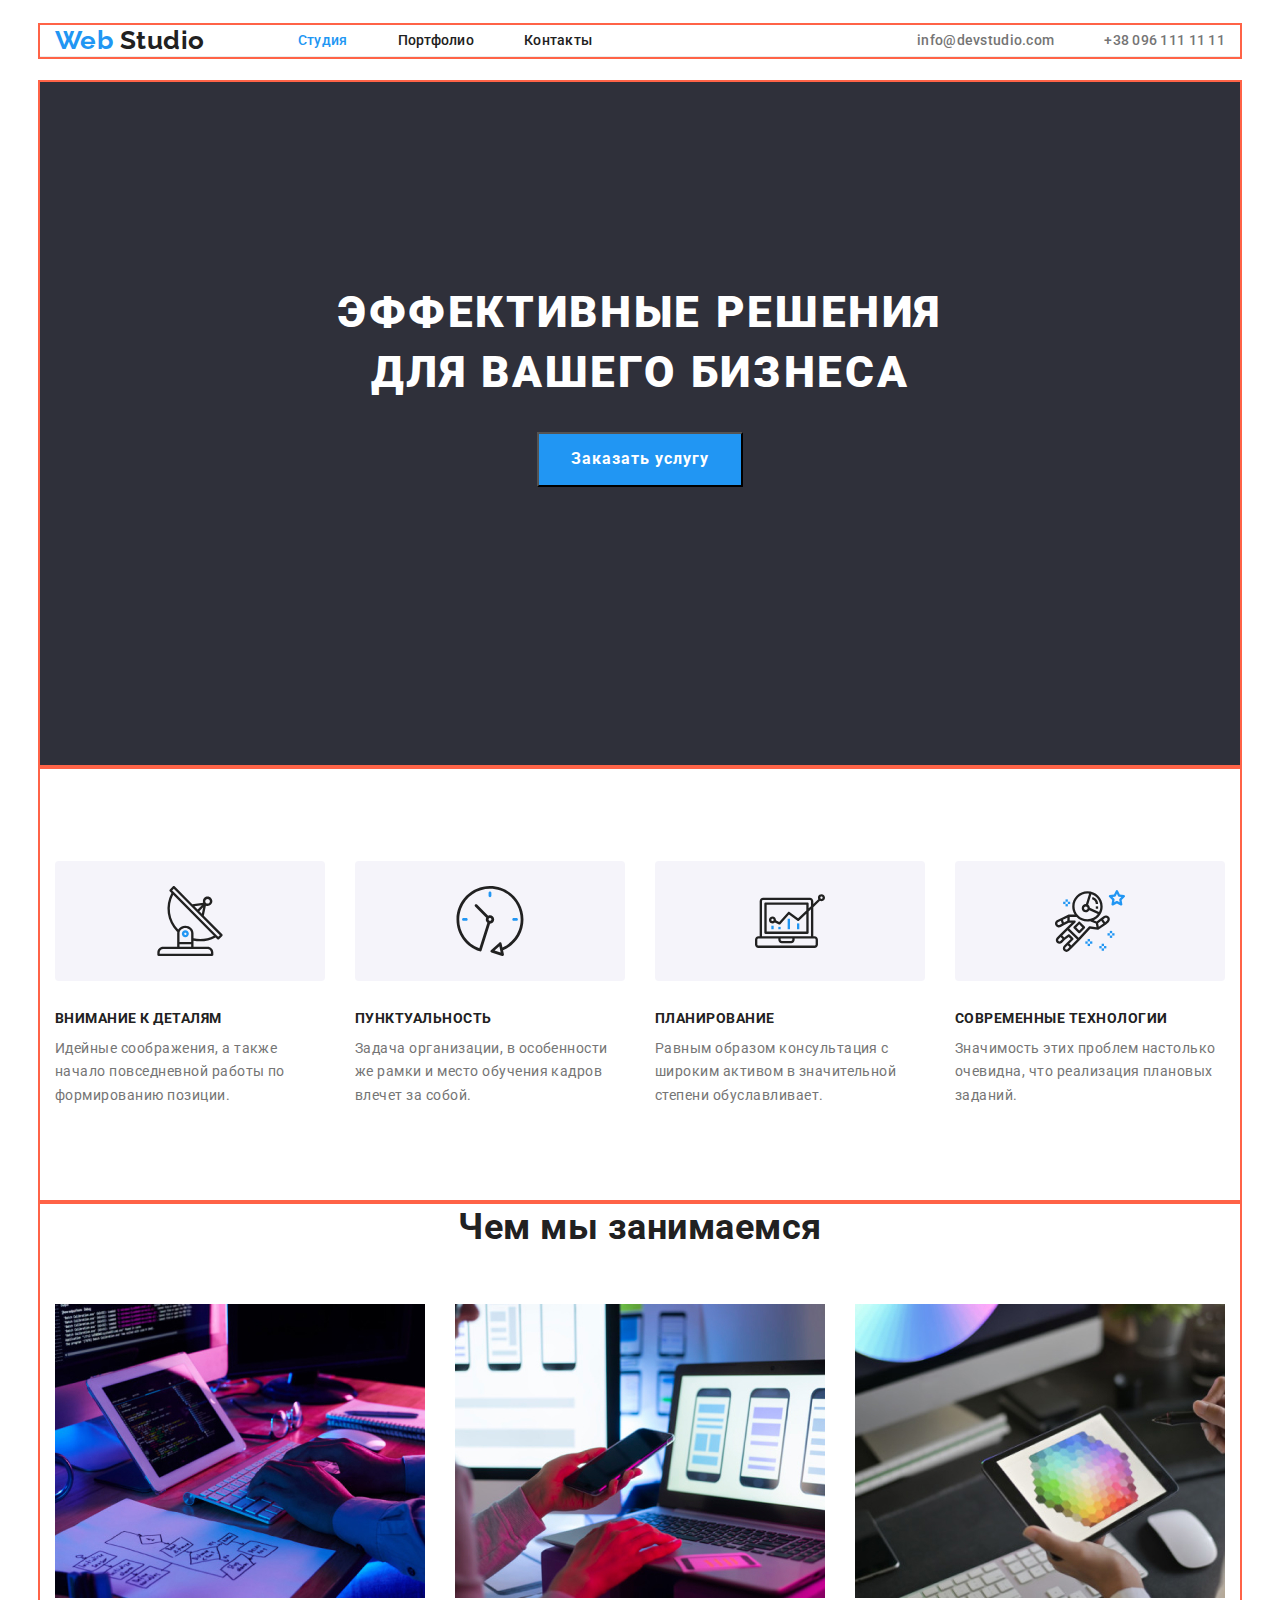
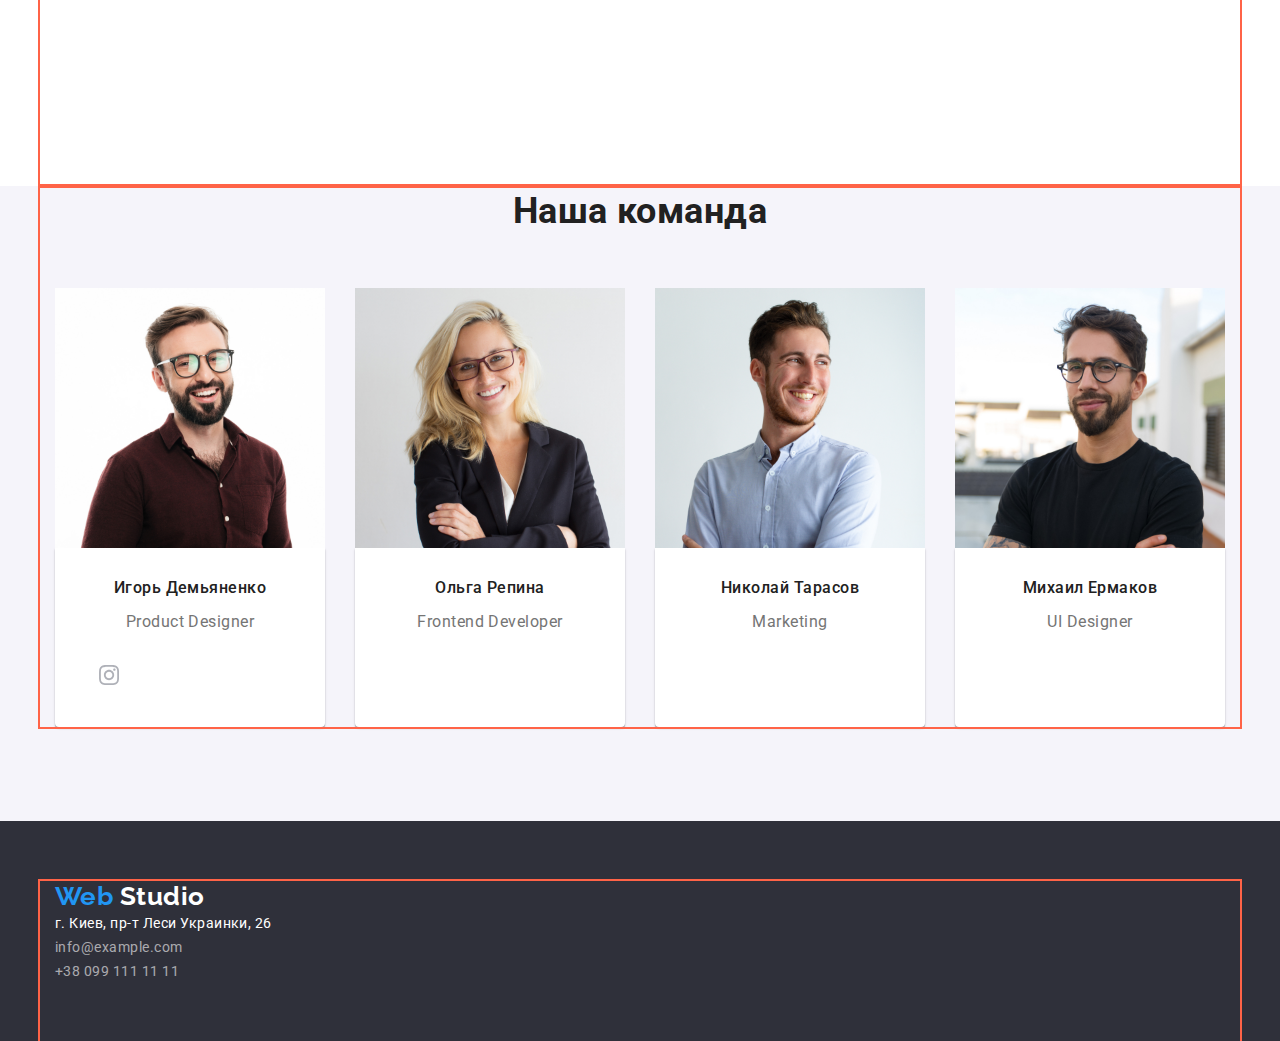
==== index.html @ ae8e474f "Добавляет стили" ====
<!DOCTYPE html>
<html lang="ru">
	<head>
		<meta charset="UTF-8" />
		<meta name="viewport" content="width=device-width, initial-scale=1.0" />
		<title>Web Studio project</title>
		<link
			href="https://fonts.googleapis.com/css2?family=Raleway:wght@700&family=Roboto:wght@400;500;700;900&display=swap"
			rel="stylesheet"
		/>
		<link
			rel="stylesheet"
			href="https://cdnjs.cloudflare.com/ajax/libs/modern-normalize/1.0.0/modern-normalize.min.css"
		/>
		<link rel="stylesheet" href="./css/styles.css" />
	</head>
	<body>
		<!--Шапка сайта-->
		<header class="header">
			<div class="container">
				<nav class="navigation">
					<a href="/" class="logo" lang="en">
						<span>Web</span>
						<span class="accent-black">Studio</span>
					</a>
					<ul class="site-nav">
						<li class="site-nav-item"><a href="./index.html" class="link current">Студия</a></li>
						<li class="site-nav-item"><a href="./portfolio.html" class="link">Портфолио</a></li>
						<li class="site-nav-item"><a href="" class="link">Контакты</a></li>
					</ul>
				</nav>
				<address>
					<ul class="contacts">
						<li class="item"><a href="mailto:info@devstudio.com" class="link current">info@devstudio.com</a></li>
						<li><a href="tel:+380961111111" class="link">+38 096 111 11 11</a></li>
					</ul>
				</address>
			</div>
		</header>

		<main>
			<!-- Герой -->

			<section class="hero">
				<div class="container">
					<h1 class="hero-title">
						ЭФФЕКТИВНЫЕ РЕШЕНИЯ
						<br />
						ДЛЯ ВАШЕГО БИЗНЕСА
					</h1>
					<button type="button" class="button">Заказать услугу</button>
				</div>
			</section>

			<!--Наши преимущества-->
			<section class="feature-section">
				<div class="container">
					<h2 hidden class="section-title">Наши преимущества</h2>
					<ul class="feature-list">
						<li class="item details">
							<h3 class="title">Внимание к деталям</h3>
							<p class="text">Идейные соображения, а также начало повседневной работы по формированию позиции.</p>
						</li>
						<li class="item punctuality">
							<h3 class="title">Пунктуальность</h3>
							<p class="text">Задача организации, в особенности же рамки и место обучения кадров влечет за собой.</p>
						</li>

						<li class="item planning">
							<h3 class="title">Планирование</h3>
							<p class="text">Равным образом консультация с широким активом в значительной степени обуславливает.</p>
						</li>

						<li class="item tech">
							<h3 class="title">Современные технологии</h3>
							<p class="text">Значимость этих проблем настолько очевидна, что реализация плановых заданий.</p>
						</li>
					</ul>
				</div>
			</section>

			<!--Чем мы занимаемся-->
			<section class="section">
				<div class="container">
					<h2 class="section-title">Чем мы занимаемся</h2>
					<ul class="work-list">
						<li class="item">
							<img src="./images/works1.jpg" alt="Наши работы" width="370" height="294" />
						</li>
						<li class="item">
							<img src="./images/works2.jpg" alt="Наши работы" width="370" height="294" />
						</li>
						<li class="item">
							<img src="./images/works3.jpg" alt="Наши работы" width="370" height="294" />
						</li>
					</ul>
				</div>
			</section>

			<!--Наша команда-->
			<section class="team-section">
				<div class="container">
					<h2 class="section-title">Наша команда</h2>
					<ul class="team">
						<li class="item">
							<img src="./images/ihor-photo.jpg" alt="Фото Product Designer" width="270" height="260" />
							<div class="team-descr">
								<h3 class="name">Игорь Демьяненко</h3>
								<p class="profession">Product Designer</p>

								<ul class="social-list">
									<li class="social-list-item">
										<a href="" class="social-link">
											<svg class="social-link-svg">
												<use href="./images/sprite.svg#instagram"></use>
											</svg>
										</a>
									</li>
									<li class="social-list-item">
										<a href="" class="social-link"></a>
									</li>
									<li class="social-list-item">
										<a href="" class="social-link"></a>
									</li>
									<li class="social-list-item">
										<a href="" class="social-link"></a>
									</li>
								</ul>
							</div>
						</li>

						<li class="item">
							<img src="./images/olha-photo.jpg" alt="Фото Frontend Developer" width="270" height="260" />
							<div class="team-descr">
								<h3 class="name">Ольга Репина</h3>
								<p class="profession">Frontend Developer</p>

								<ul class="social-list">
									<li class="list-item">
										<a href="" class="social-link social-link-instagram"></a>
									</li>
									<li class="list-item">
										<a href="" class="social-link social-link-telegram"></a>
									</li>
									<li class="list-item">
										<a href="" class="social-link social-link-facebook"></a>
									</li>
									<li class="list-item">
										<a href="" class="social-link social-link-linkedin"></a>
									</li>
								</ul>
							</div>
						</li>

						<li class="item">
							<img src="./images/nikolay-photo.jpg" alt="Фото Marketing" width="270" height="260" />
							<div class="team-descr">
								<h3 class="name">Николай Тарасов</h3>
								<p class="profession">Marketing</p>

								<ul class="social-list">
									<li class="list-item">
										<a href="" class="social-link social-link-instagram"></a>
									</li>
									<li class="list-item">
										<a href="" class="social-link social-link-telegram"></a>
									</li>
									<li class="list-item">
										<a href="" class="social-link social-link-facebook"></a>
									</li>
									<li class="list-item">
										<a href="" class="social-link social-link-linkedin"></a>
									</li>
								</ul>
							</div>
						</li>

						<li class="item">
							<img src="./images/mikhail-photo.jpg" alt="Фото UI Designer" width="270" height="260" />
							<div class="team-descr">
								<h3 class="name">Михаил Ермаков</h3>
								<p class="profession">UI Designer</p>

								<ul class="social-list">
									<li class="list-item">
										<a href="" class="social-link social-link-instagram"></a>
									</li>
									<li class="list-item">
										<a href="" class="social-link social-link-telegram"></a>
									</li>
									<li class="list-item">
										<a href="" class="social-link social-link-facebook"></a>
									</li>
									<li class="list-item">
										<a href="" class="social-link social-link-linkedin"></a>
									</li>
								</ul>
							</div>
						</li>
					</ul>
				</div>
			</section>

			<!-- Постоянные клиенты
			<section class="section">
				<div class="container">
					<h2 class="section-title">Постоянные клиенты</h2>
					<ul>
						<li>
							<a href="">
								<img src="./images/logo1.svg" alt="Логотип Ya & Co" />
							</a>
						</li>
						<li>
							<a href="">
								<img src="./images/logo2.svg" alt="Логотип Company Tagline Here" />
							</a>
						</li>
						<li>
							<a href="">
								<img src="./images/logo3.svg" alt="Логотип Company" />
							</a>
						</li>
						<li>
							<a href="">
								<img src="./images/logo4.svg" alt="Логотип Foster Peters" />
							</a>
						</li>
						<li>
							<a href="">
								<img src="./images/logo5.svg" alt="Логотип Brand" />
							</a>
						</li>
						<li>
							<a href="">
								<img src="./images/logo6.svg" alt="Логотип Company Tag Line" />
							</a>
						</li>
					</ul> -->
			<!-- </div>
			</section> -->
		</main>

		<!--Футер-->
		<footer class="footer">
			<div class="container">
				<div class="footer-item">
					<a href="/" class="logo">
						Web
						<span class="accent-white">Studio</span>
					</a>

					<address class="footer-nav">
						<p>г. Киев, пр-т Леси Украинки, 26</p>

						<a href="mailto:info@example.com" class="footer-contacts">info@example.com</a>

						<a href="tel:+380991111111" class="footer-contacts">+38 099 111 11 11</a>
					</address>
				</div>
			</div>

			<!-- <b class="footer-join">присоединяйтесь</b>
			<ul>
				<li><a href="" aria-label="Ссылка на Instagram">Instagram</a></li>
				<li><a href="" aria-label="Ссылка на Twitter">Twitter</a></li>
				<li><a href="" aria-label="Ссылка на Facebook">Facebook</a></li>
				<li><a href="" aria-label="Ссылка на LinkedIn">LinkedIn</a></li>
			</ul>

			<b class="footer-join">Подпишитесь на рассылку</b>
			<button type="button" class="button">подписаться</button> -->
		</footer>
	</body>
</html>
---- css/styles.css ----
:root {
	--primary-text-color: #212121;
	--title-text-color: #757575;
	--accent-color: #2196f3;
	--primary-white-color: #ffffff;
	--title-background-color: #f5f4fa;
	--footer-color: rgba(255, 255, 255, 0.6);
	--footer-background-color: #2f303a;
	--logo-color: #afb1b8;
}

*,
*::before,
*::after {
	margin: 0;
	padding: 0;
}

body {
	background-color: var(--primary-white-color);
	color: var(--primary-text-color);
	font-family: Roboto, sans-serif;
	letter-spacing: 0.03em;
}
img {
	display: block;
}
visually-hidden {
}

ul {
	list-style: none;
	padding: 0;
	margin: 0;
}

a {
	text-decoration: none;
}

address {
	font-style: normal;
}

.container {
	width: 1200px;
	padding: 0 15px;
	margin: 0 auto;
	outline: 2px solid tomato;
}
/* Header */

.header {
	padding-top: 25px;
	padding-bottom: 25px;
}

.header .container {
	display: flex;
	align-items: center;
	justify-content: space-between;
	border-bottom: 1px solid #ececec;
}
.navigation {
	display: flex;
	align-items: center;
}

/* Logo */
.logo {
	color: var(--accent-color);
	font-family: Raleway, sans-serif;
	font-weight: bold;
	font-size: 26px;
	line-height: 1.19;
	text-decoration: none;

	margin-right: 93px;
}
.accent-black {
	color: var(--primary-text-color);
}
.accent-white {
	color: var(--primary-white-color);
}

/* Site-navigation */
.site-nav {
	display: flex;
}
/* .site-nav-item::before {
	content: "";
}
.site-nav-item::after {
	content: "";
} */
.site-nav-item:not(:last-child) {
	margin-right: 50px;
}

.site-nav .link {
	color: var(--primary-text-color);
	font-weight: 500;
	font-size: 14px;
	line-height: 1.14;
	letter-spacing: 0.02em;
	text-decoration: none;
}

.site-nav .link:hover,
.site-nav .link:focus {
	color: var(--accent-color);
}

.site-nav .link.current {
	color: var(--accent-color);
}

/* Contacts */
.contacts {
	display: flex;
}
.contacts .item {
	margin-right: 50px;
}

.contacts .link {
	color: var(--title-text-color);
	font-style: normal;
	font-weight: 500;
	font-size: 14px;
	line-height: 1.14;
	letter-spacing: 0.02em;
	text-decoration: none;
}
.contacts .link:hover,
.contacts .link:focus {
	color: var(--accent-color);
}

/* Hero */
.hero .container {
	text-align: center;
	padding-top: 200px;
	padding-bottom: 280px;
	background-color: var(--footer-background-color);
}

.hero-title {
	color: var(--primary-white-color);
	font-weight: 900;
	font-size: 44px;
	line-height: 1.37;
	letter-spacing: 0.06em;
	margin-bottom: 30px;
}
.button {
	background-color: var(--accent-color);
	color: var(--primary-white-color);
	font-weight: bold;
	font-size: 16px;
	min-width: 200px;
	min-height: 50px;
	line-height: 1.88;
	text-align: center;
	letter-spacing: 0.06em;
	text-decoration: none;
	padding: 10px 32px;
	cursor: pointer;
}
/* Features */

.container .feature-list .title {
	color: var(--primary-text-color);
	font-weight: bold;
	font-size: 14px;
	line-height: 1.14;
	text-transform: uppercase;
}
.feature-list .text {
	color: var(--title-text-color);
	font-size: 14px;
	line-height: 1.71;
}

.feature-section .feature-list {
	display: flex;
}
.feature-section .item {
	width: 270px;
	flex-wrap: wrap;
	margin-top: 94px;
	margin-bottom: 94px;
	margin-right: 30px;
}
.section-title {
	color: var(--primary-text-color);
	font-weight: bold;
	font-size: 36px;
	line-height: 1.44;
	text-align: center;
	margin-bottom: 50px;
}
.feature-list .item.details::before {
	content: "";
	display: block;
	width: 270px;
	height: 120px;
	background-color: var(--title-background-color);
	background-image: url(../images/antenna.svg);
	background-repeat: no-repeat;
	background-position: center;
	border-radius: 4px;
	margin-bottom: 30px;
}
.feature-list .item.punctuality::before {
	content: "";
	display: block;
	width: 270px;
	height: 120px;
	background-color: var(--title-background-color);
	background-image: url(../images/clock.svg);
	background-repeat: no-repeat;
	background-position: center;
	border-radius: 4px;
	margin-bottom: 30px;
}
.feature-list .item.planning::before {
	content: "";
	display: block;
	width: 270px;
	height: 120px;
	background-color: var(--title-background-color);
	background-image: url(../images/diagram.svg);
	background-repeat: no-repeat;
	background-position: center;
	border-radius: 4px;
	margin-bottom: 30px;
}
.feature-list .item.tech::before {
	content: "";
	display: block;
	width: 270px;
	height: 120px;
	background-color: var(--title-background-color);
	background-image: url(../images/astronaut.svg);
	background-repeat: no-repeat;
	background-position: center;
	border-radius: 4px;
	margin-bottom: 30px;
}
.feature-list .title {
	margin-bottom: 10px;
}
/* Our works  */

.work-list {
	display: flex;
	justify-content: space-between;
}
.work-list .item {
	margin-bottom: 188px;
}
.section .text {
	color: var(--title-text-color);
	font-size: 14px;
	line-height: 1.71;
}
.work-list .title {
	background-color: black;
	color: var(--primary-white-color);
	font-weight: bold;
	font-size: 14px;
	line-height: 1.14;
	text-transform: uppercase;
}
/* Team */
.team {
	display: flex;
}
.team-section {
	padding-bottom: 94px;
	background-color: var(--title-background-color);
}
.team .item {
	width: calc((100% - 90px) / 4);
	text-align: center;
}
.team .item:not(:last-child) {
	margin-right: 30px;
}

.team .name {
	color: var(--primary-text-color);
	font-weight: 500;
	font-size: 16px;
	line-height: 1.19;
	padding-top: 30px;
	padding-bottom: 10px;
}
.team .profession {
	color: var(--title-text-color);
	font-size: 16px;
	line-height: 1.9;
	padding-bottom: 16px;
}
.team-descr {
	background: #ffffff;
	min-height: 108px;
	box-shadow: 0px 1px 3px rgba(0, 0, 0, 0.12), 0px 1px 1px rgba(0, 0, 0, 0.14), 0px 2px 1px rgba(0, 0, 0, 0.2);
	border-radius: 0px 0px 4px 4px;
	padding-bottom: 30px;
	padding-right: 32px;
	padding-left: 32px;
}
.social-list {
	display: flex;
	justify-content: center;
}
.social-list .social-link {
	display: flex;
	justify-content: center;
	align-items: center;
	width: 44px;
	height: 44px;
	border-radius: 50%;
	color: var(--logo-color);
}
.social-list-item:not(:last-child) {
	margin-right: 10px;
}
.social-link-svg {
	width: 20px;
	height: 20px;
	fill: currentColor;
}
.social-link:hover {
	background-color: var(--accent-color);
	color: var(--primary-white-color);
}
/* Footer */

.footer {
	background-color: var(--footer-background-color);
	min-height: 220px;
	display: flex;
	padding-top: 60px;
}
.footer-nav {
	background-color: var(--footer-background-color);
	color: var(--primary-white-color);
	font-style: normal;
	font-size: 14px;
	line-height: 1.71;
}
.footer-contacts {
	display: block;
	background-color: var(--footer-background-color);
	color: var(--footer-color);
	font-size: 14px;
	line-height: 1.71;
	text-decoration: none;
}
.footer.logo {
}

/* .footer-join {
	background-color: var(--footer-background-color);
	color: var(--primary-white-color);
	font-weight: bold;
	font-size: 14px;
	line-height: 1.14;
	text-transform: uppercase;
} */

/* Стили для портфолио */
.projects .btn {
	background-color: var(--title-background-color);
	color: var(--primary-text-color);
	font-weight: 500;
	font-size: 16px;
	line-height: 1.62;
	border-radius: 4px;
	cursor: pointer;
	padding: 5px;
	margin-right: 30px;
	border: 0;
}
ul.projects {
	display: flex;
	justify-content: center;
}
.projects .item {
	margin-top: 94px;
	margin-bottom: 50px;
}

.projects .btn:hover,
.projects .btn:focus {
	background-color: var(--accent-color);
}
.projects .btn.current {
	background-color: var(--accent-color);
	color: var(--primary-white-color);
}

/* Portfolio section */

.portfolio-section {
	display: flex;
	flex-wrap: wrap;
	padding-bottom: 94px;
}

/* .container .portfolio-section {
} */
.portfolio-section-item {
	width: 370px;
	margin-right: 30px;
	margin-bottom: 30px;
}
.portfolio-section-item:nth-child(3n) {
	margin-right: 0;
}
.portfolio-section-item:nth-last-child(-n + 3) {
	margin-bottom: 0;
}
.portfolio-section .title-list {
	color: var(--primary-text-color);
	font-weight: bold;
	font-size: 18px;
	line-height: 2;
	letter-spacing: 0.06em;
}
.portfolio-section .list {
	color: var(--title-text-color);
	font-size: 16px;
	line-height: 1.87;
}

.descrpt {
	border: 1px solid #eeeeee;
	height: 110px;
}

/* .portfolio-section .description {
	background-color: var(--accent-color);
	color: var(--primary-white-color);
	font-size: 18px;
	line-height: 1.56;
} */
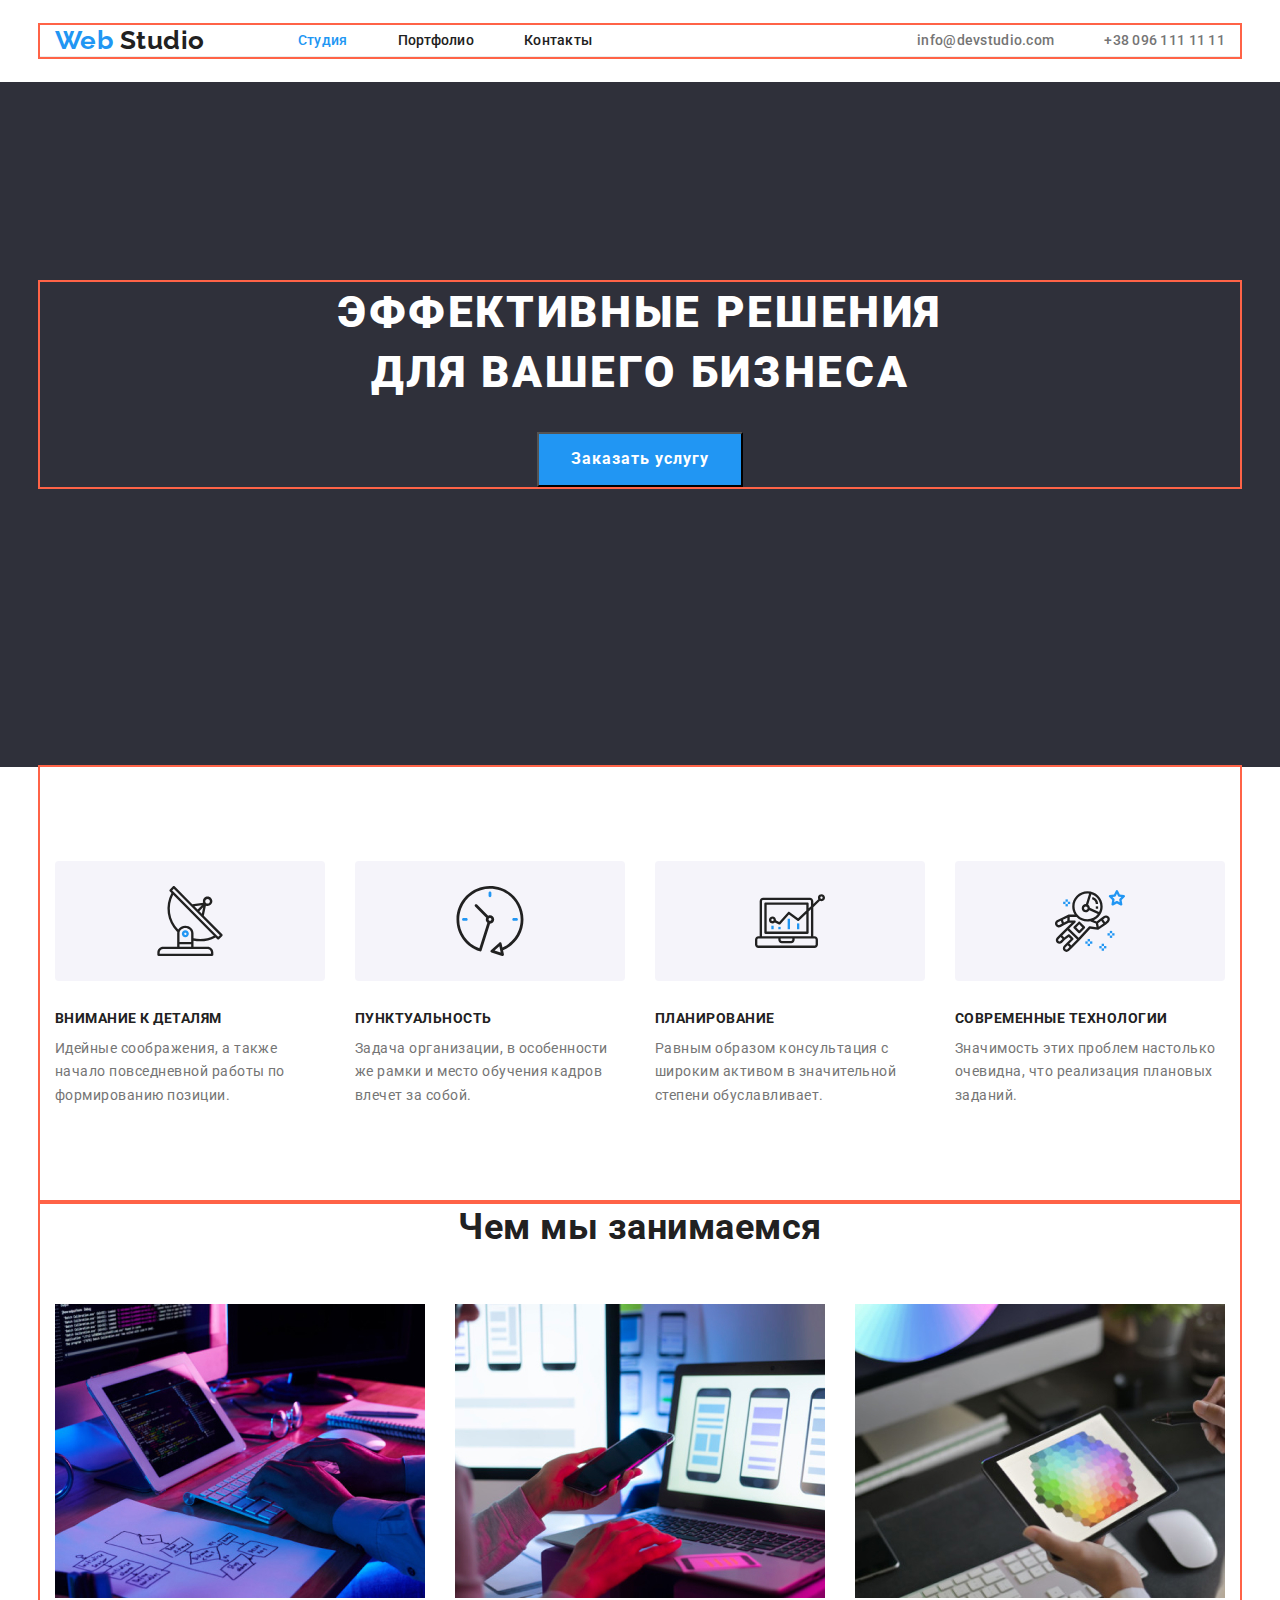
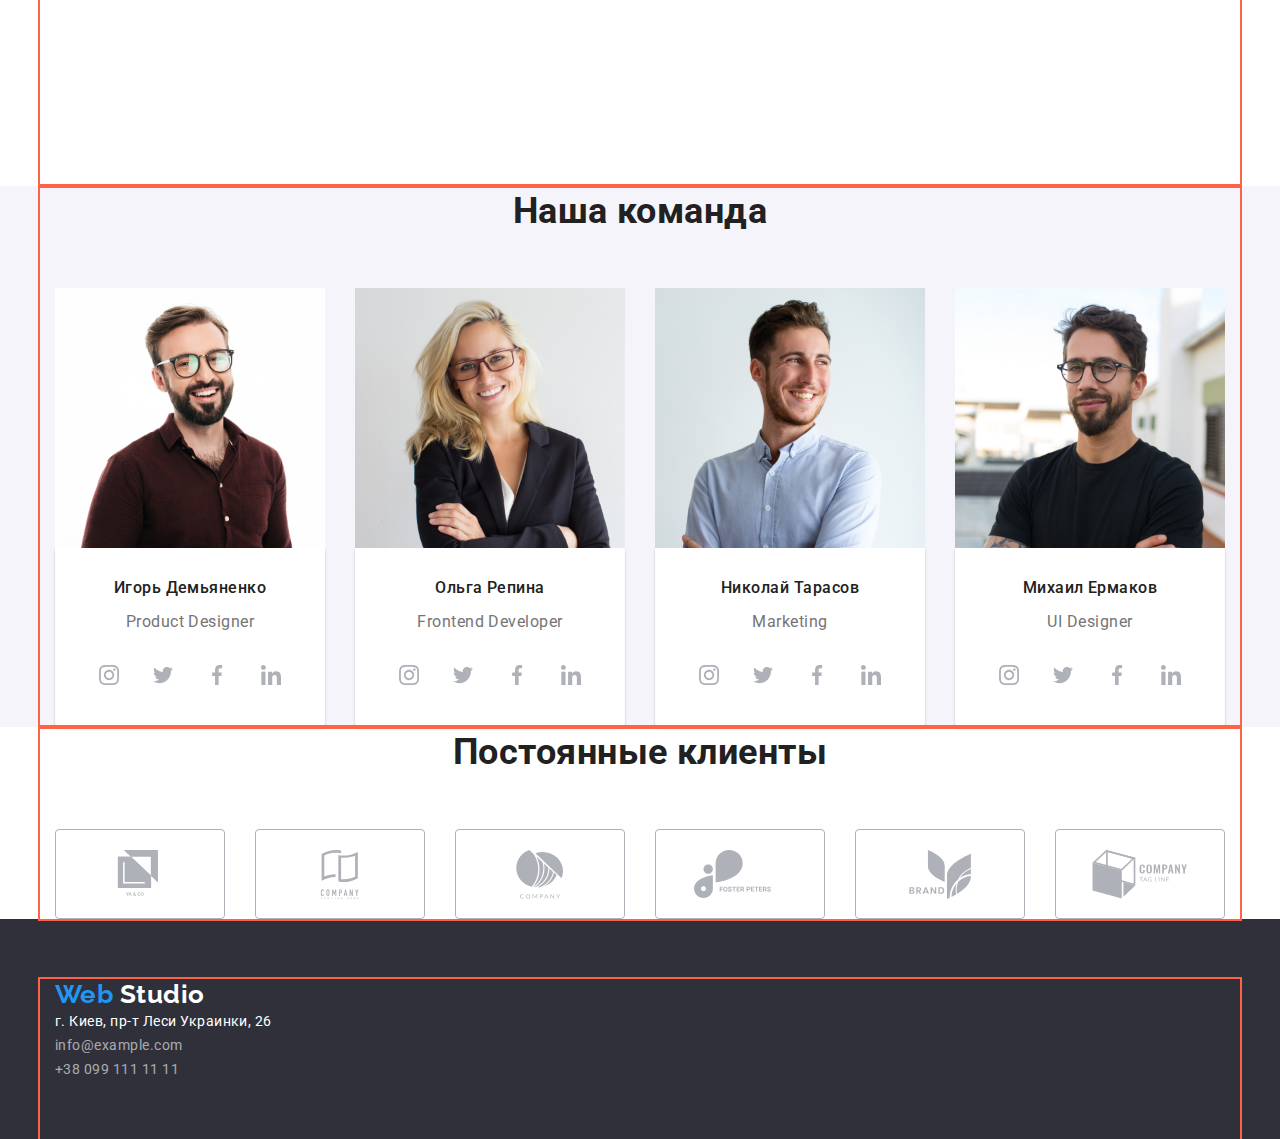
==== commit 3c7c42aa: "Исправляет ошибки" ====
--- a/index.html
+++ b/index.html
@@ -117,13 +117,25 @@
 										</a>
 									</li>
 									<li class="social-list-item">
-										<a href="" class="social-link"></a>
-									</li>
-									<li class="social-list-item">
-										<a href="" class="social-link"></a>
-									</li>
-									<li class="social-list-item">
-										<a href="" class="social-link"></a>
+										<a href="" class="social-link">
+											<svg class="social-link-svg">
+												<use href="./images/sprite.svg#twitter"></use>
+											</svg>
+										</a>
+									</li>
+									<li class="social-list-item">
+										<a href="" class="social-link">
+											<svg class="social-link-svg">
+												<use href="./images/sprite.svg#facebook"></use>
+											</svg>
+										</a>
+									</li>
+									<li class="social-list-item">
+										<a href="" class="social-link">
+											<svg class="social-link-svg">
+												<use href="./images/sprite.svg#linkedin"></use>
+											</svg>
+										</a>
 									</li>
 								</ul>
 							</div>
@@ -136,17 +148,33 @@
 								<p class="profession">Frontend Developer</p>
 
 								<ul class="social-list">
-									<li class="list-item">
-										<a href="" class="social-link social-link-instagram"></a>
-									</li>
-									<li class="list-item">
-										<a href="" class="social-link social-link-telegram"></a>
-									</li>
-									<li class="list-item">
-										<a href="" class="social-link social-link-facebook"></a>
-									</li>
-									<li class="list-item">
-										<a href="" class="social-link social-link-linkedin"></a>
+									<li class="social-list-item">
+										<a href="" class="social-link">
+											<svg class="social-link-svg">
+												<use href="./images/sprite.svg#instagram"></use>
+											</svg>
+										</a>
+									</li>
+									<li class="social-list-item">
+										<a href="" class="social-link">
+											<svg class="social-link-svg">
+												<use href="./images/sprite.svg#twitter"></use>
+											</svg>
+										</a>
+									</li>
+									<li class="social-list-item">
+										<a href="" class="social-link">
+											<svg class="social-link-svg">
+												<use href="./images/sprite.svg#facebook"></use>
+											</svg>
+										</a>
+									</li>
+									<li class="social-list-item">
+										<a href="" class="social-link">
+											<svg class="social-link-svg">
+												<use href="./images/sprite.svg#linkedin"></use>
+											</svg>
+										</a>
 									</li>
 								</ul>
 							</div>
@@ -159,17 +187,33 @@
 								<p class="profession">Marketing</p>
 
 								<ul class="social-list">
-									<li class="list-item">
-										<a href="" class="social-link social-link-instagram"></a>
-									</li>
-									<li class="list-item">
-										<a href="" class="social-link social-link-telegram"></a>
-									</li>
-									<li class="list-item">
-										<a href="" class="social-link social-link-facebook"></a>
-									</li>
-									<li class="list-item">
-										<a href="" class="social-link social-link-linkedin"></a>
+									<li class="social-list-item">
+										<a href="" class="social-link">
+											<svg class="social-link-svg">
+												<use href="./images/sprite.svg#instagram"></use>
+											</svg>
+										</a>
+									</li>
+									<li class="social-list-item">
+										<a href="" class="social-link">
+											<svg class="social-link-svg">
+												<use href="./images/sprite.svg#twitter"></use>
+											</svg>
+										</a>
+									</li>
+									<li class="social-list-item">
+										<a href="" class="social-link">
+											<svg class="social-link-svg">
+												<use href="./images/sprite.svg#facebook"></use>
+											</svg>
+										</a>
+									</li>
+									<li class="social-list-item">
+										<a href="" class="social-link">
+											<svg class="social-link-svg">
+												<use href="./images/sprite.svg#linkedin"></use>
+											</svg>
+										</a>
 									</li>
 								</ul>
 							</div>
@@ -182,17 +226,33 @@
 								<p class="profession">UI Designer</p>
 
 								<ul class="social-list">
-									<li class="list-item">
-										<a href="" class="social-link social-link-instagram"></a>
-									</li>
-									<li class="list-item">
-										<a href="" class="social-link social-link-telegram"></a>
-									</li>
-									<li class="list-item">
-										<a href="" class="social-link social-link-facebook"></a>
-									</li>
-									<li class="list-item">
-										<a href="" class="social-link social-link-linkedin"></a>
+									<li class="social-list-item">
+										<a href="" class="social-link">
+											<svg class="social-link-svg">
+												<use href="./images/sprite.svg#instagram"></use>
+											</svg>
+										</a>
+									</li>
+									<li class="social-list-item">
+										<a href="" class="social-link">
+											<svg class="social-link-svg">
+												<use href="./images/sprite.svg#twitter"></use>
+											</svg>
+										</a>
+									</li>
+									<li class="social-list-item">
+										<a href="" class="social-link">
+											<svg class="social-link-svg">
+												<use href="./images/sprite.svg#facebook"></use>
+											</svg>
+										</a>
+									</li>
+									<li class="social-list-item">
+										<a href="" class="social-link">
+											<svg class="social-link-svg">
+												<use href="./images/sprite.svg#linkedin"></use>
+											</svg>
+										</a>
 									</li>
 								</ul>
 							</div>
@@ -201,47 +261,59 @@
 				</div>
 			</section>
 
-			<!-- Постоянные клиенты
+			<!-- Постоянные клиенты -->
 			<section class="section">
 				<div class="container">
 					<h2 class="section-title">Постоянные клиенты</h2>
-					<ul>
-						<li>
-							<a href="">
-								<img src="./images/logo1.svg" alt="Логотип Ya & Co" />
-							</a>
-						</li>
-						<li>
-							<a href="">
-								<img src="./images/logo2.svg" alt="Логотип Company Tagline Here" />
-							</a>
-						</li>
-						<li>
-							<a href="">
-								<img src="./images/logo3.svg" alt="Логотип Company" />
-							</a>
-						</li>
-						<li>
-							<a href="">
-								<img src="./images/logo4.svg" alt="Логотип Foster Peters" />
-							</a>
-						</li>
-						<li>
-							<a href="">
-								<img src="./images/logo5.svg" alt="Логотип Brand" />
-							</a>
-						</li>
-						<li>
-							<a href="">
-								<img src="./images/logo6.svg" alt="Логотип Company Tag Line" />
-							</a>
-						</li>
-					</ul> -->
-			<!-- </div>
-			</section> -->
+					<ul class="clients-list">
+						<li class="clients-list-item">
+							<a href="" class="clients-link">
+								<svg class="clients-svg">
+									<use href="./images/sprite.svg#logo1"></use>
+								</svg>
+							</a>
+						</li>
+						<li class="clients-list-item">
+							<a href="" class="clients-link">
+								<svg class="clients-svg">
+									<use href="./images/sprite.svg#logo2"></use>
+								</svg>
+							</a>
+						</li>
+						<li class="clients-list-item">
+							<a href="" class="clients-link">
+								<svg class="clients-svg">
+									<use href="./images/sprite.svg#logo3"></use>
+								</svg>
+							</a>
+						</li>
+						<li class="clients-list-item">
+							<a href="" class="clients-link">
+								<svg class="clients-svg">
+									<use href="./images/sprite.svg#logo4"></use>
+								</svg>
+							</a>
+						</li>
+						<li class="clients-list-item">
+							<a href="" class="clients-link">
+								<svg class="clients-svg">
+									<use href="./images/sprite.svg#logo5"></use>
+								</svg>
+							</a>
+						</li>
+						<li class="clients-list-item">
+							<a href="" class="clients-link">
+								<svg class="clients-svg">
+									<use href="./images/sprite.svg#logo6"></use>
+								</svg>
+							</a>
+						</li>
+					</ul>
+				</div>
+			</section>
 		</main>
 
-		<!--Футер-->
+		<!-- Футер -->
 		<footer class="footer">
 			<div class="container">
 				<div class="footer-item">
@@ -260,7 +332,7 @@
 				</div>
 			</div>
 
-			<!-- <b class="footer-join">присоединяйтесь</b>
+			<!-- <b class="footer-join">ПРИСОЕДИНЯЙТЕСЬ</b>
 			<ul>
 				<li><a href="" aria-label="Ссылка на Instagram">Instagram</a></li>
 				<li><a href="" aria-label="Ссылка на Twitter">Twitter</a></li>
--- a/css/styles.css
+++ b/css/styles.css
@@ -139,7 +139,7 @@
 }
 
 /* Hero */
-.hero .container {
+.hero {
 	text-align: center;
 	padding-top: 200px;
 	padding-bottom: 280px;
@@ -279,7 +279,6 @@
 	display: flex;
 }
 .team-section {
-	padding-bottom: 94px;
 	background-color: var(--title-background-color);
 }
 .team .item {
@@ -338,6 +337,37 @@
 	background-color: var(--accent-color);
 	color: var(--primary-white-color);
 }
+
+/* Clients */
+.clients-list {
+	display: flex;
+	flex-wrap: wrap;
+}
+.clients-list-item {
+	width: calc((100% - 5 * 30px) / 6);
+}
+.clients-list-item:not(:last-child) {
+	margin-right: 30px;
+}
+.clients-link {
+	display: flex;
+	width: calc((100% - 5 * 30px) / 6);
+	border: 1px solid #afb1b8;
+	border-radius: 4px;
+	height: 90px;
+	width: 170px;
+	justify-content: center;
+	align-items: center;
+	color: var(--logo-color);
+}
+.clients-link:hover {
+	color: var(--accent-color);
+	border-color: var(--accent-color);
+}
+.clients-svg {
+	height: 49px;
+	fill: currentColor;
+}
 /* Footer */
 
 .footer {
@@ -360,8 +390,6 @@
 	font-size: 14px;
 	line-height: 1.71;
 	text-decoration: none;
-}
-.footer.logo {
 }
 
 /* .footer-join {
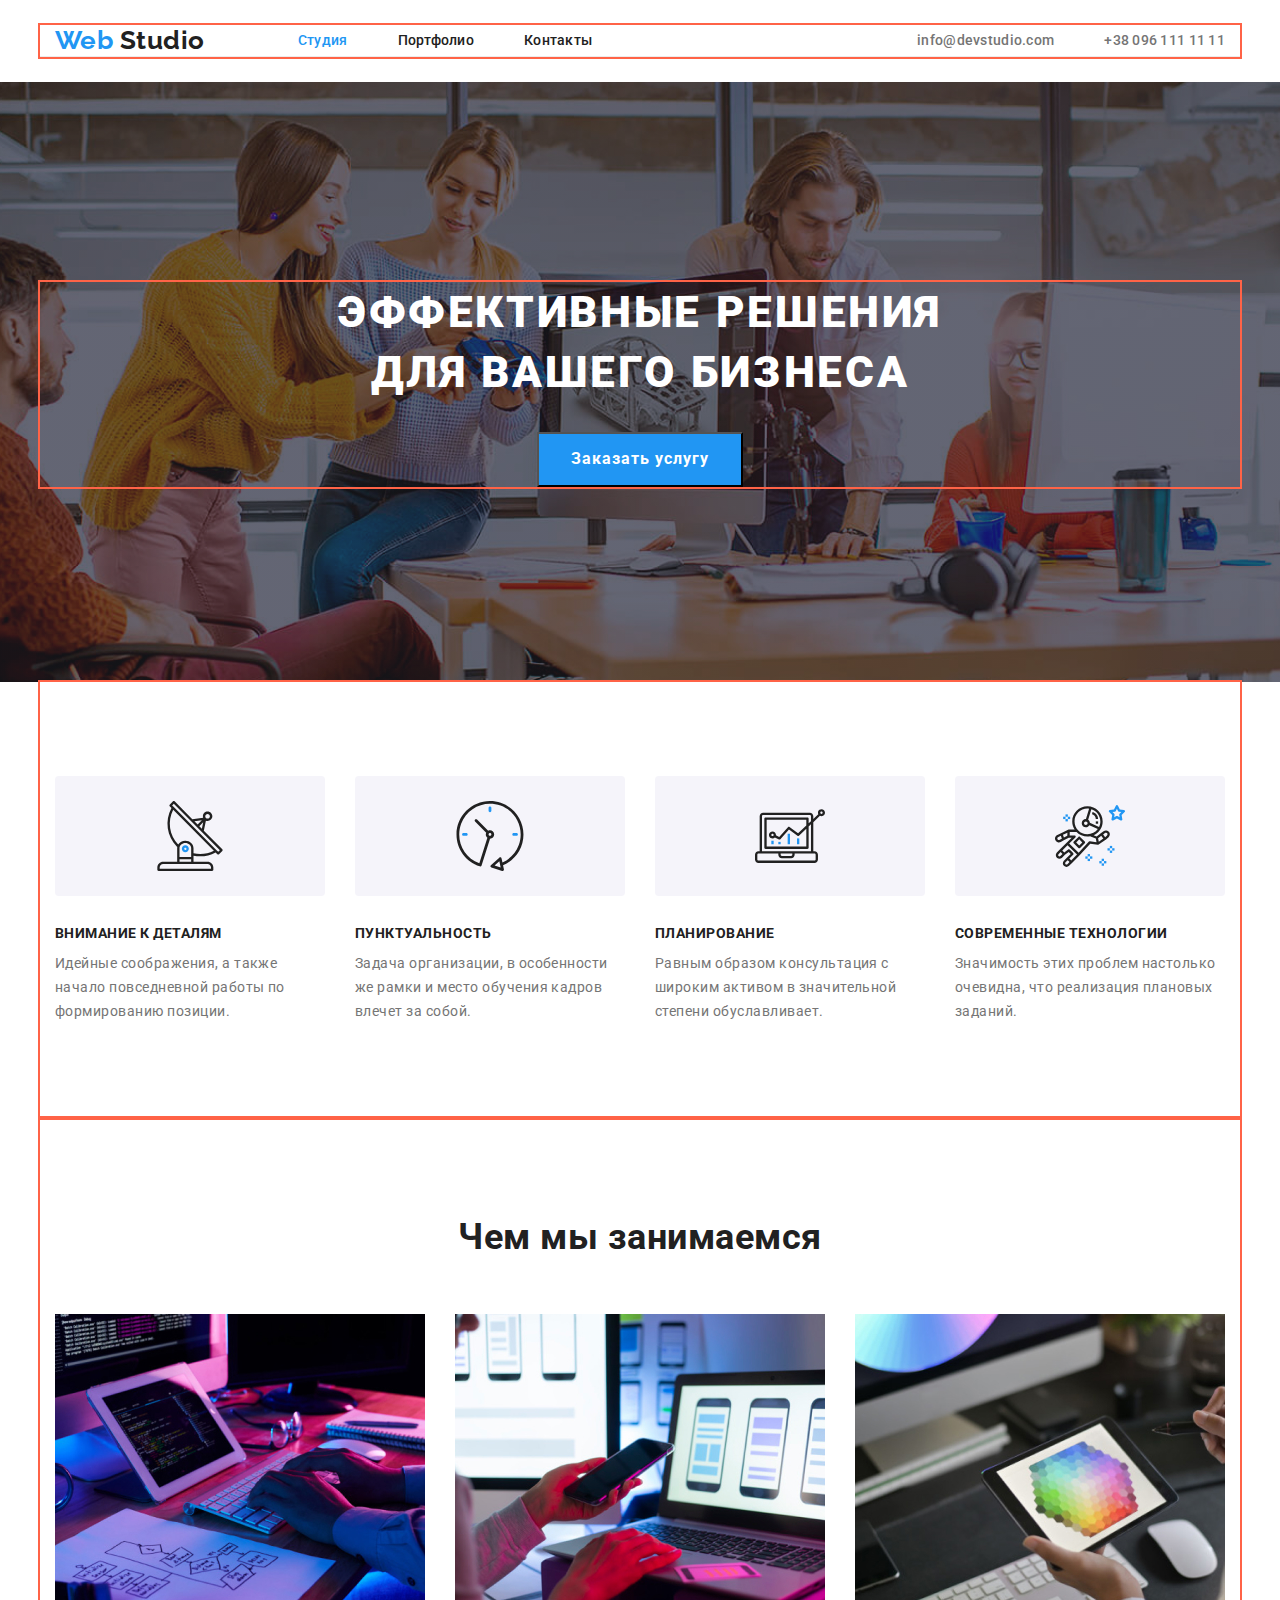
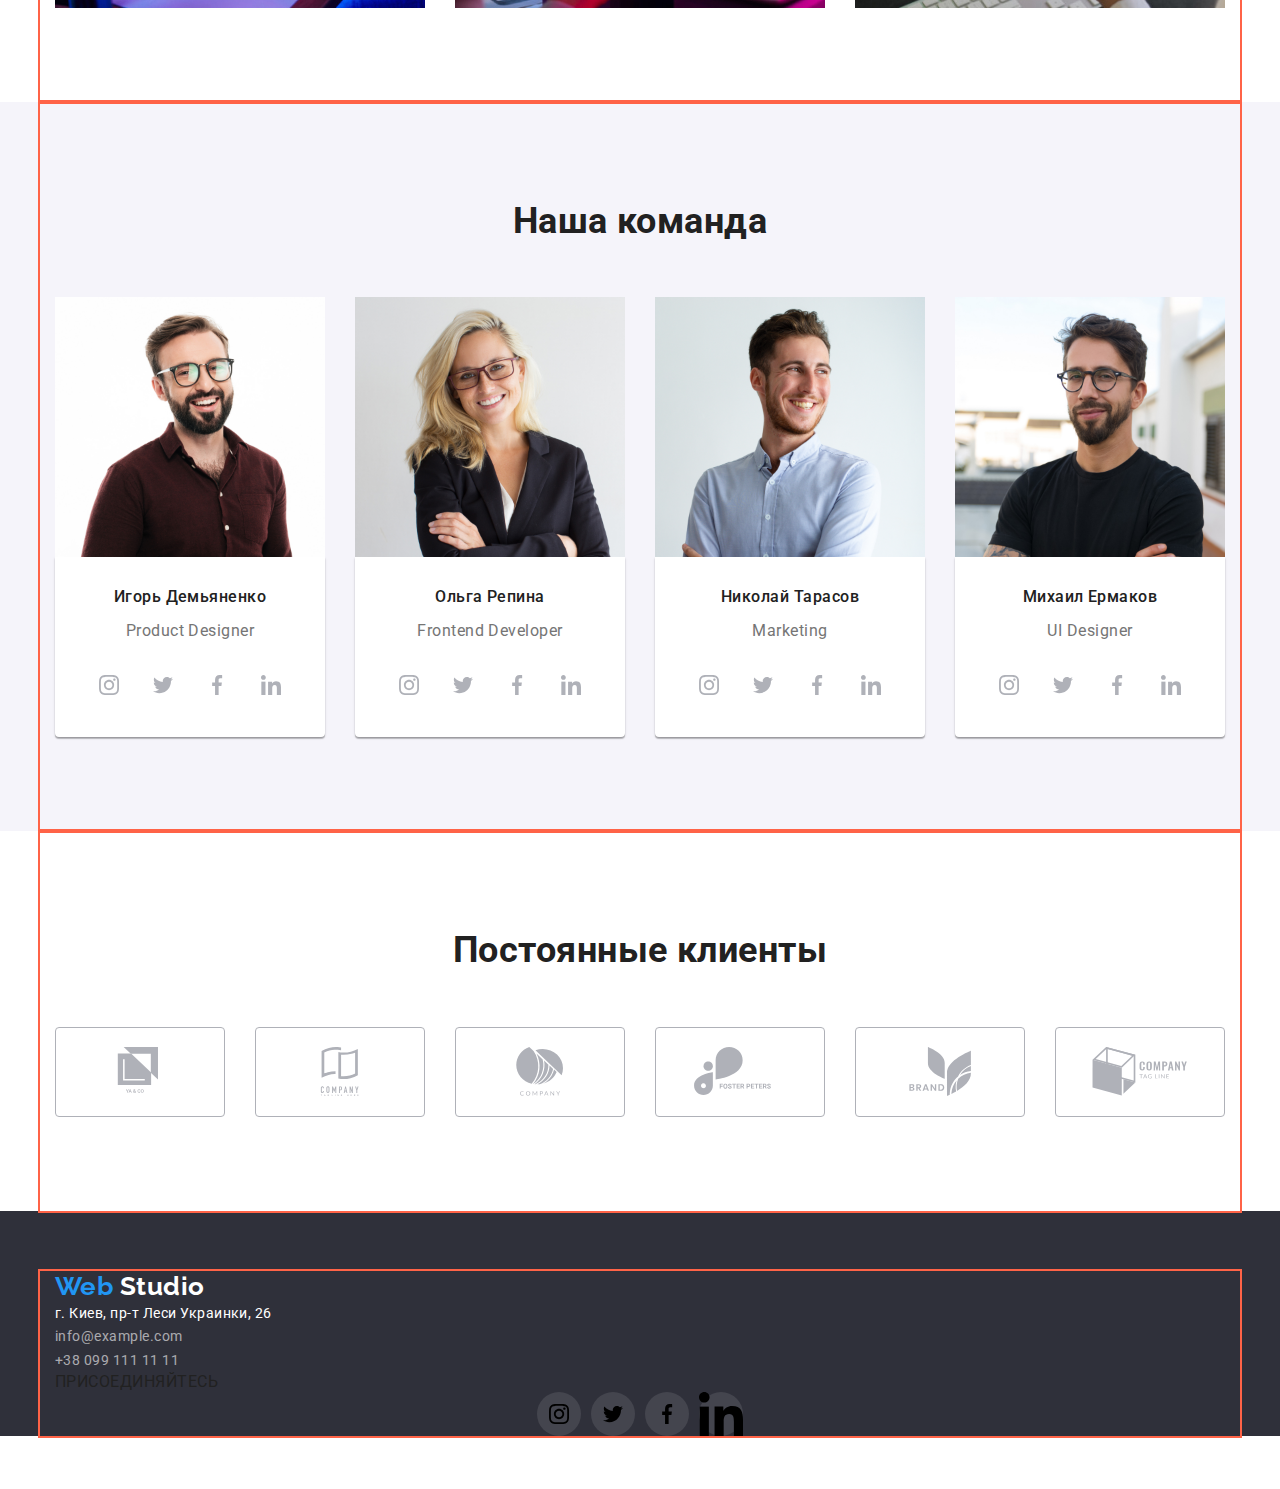
==== commit 52fa3f17: "Вносит правки" ====
--- a/index.html
+++ b/index.html
@@ -41,7 +41,7 @@
 		<main>
 			<!-- Герой -->
 
-			<section class="hero">
+			<section class="hero overlay">
 				<div class="container">
 					<h1 class="hero-title">
 						ЭФФЕКТИВНЫЕ РЕШЕНИЯ
@@ -329,19 +329,41 @@
 
 						<a href="tel:+380991111111" class="footer-contacts">+38 099 111 11 11</a>
 					</address>
+
+					<div class="footer-join">ПРИСОЕДИНЯЙТЕСЬ</div>
+
+					<ul class="footer-social-list">
+						<li class="footer-list-item">
+							<a href="" class="footer-social-link">
+								<svg class="footer-link-svg">
+									<use href="./images/sprite.svg#instagram"></use>
+								</svg>
+							</a>
+						</li>
+						<li class="footer-list-item">
+							<a href="" class="footer-social-link">
+								<svg class="footer-link-svg">
+									<use href="./images/sprite.svg#twitter"></use>
+								</svg>
+							</a>
+						</li>
+						<li class="footer-list-item">
+							<a href="" class="footer-social-link">
+								<svg class="footer-link-svg">
+									<use href="./images/sprite.svg#facebook"></use>
+								</svg>
+							</a>
+						</li>
+						<li class="footer-list-item">
+							<a href="" class="footer-social-link">
+								<svg class="footer-link-svg">
+									<use href="./images/sprite.svg#linkedin"></use>
+								</svg>
+							</a>
+						</li>
+					</ul>
 				</div>
 			</div>
-
-			<!-- <b class="footer-join">ПРИСОЕДИНЯЙТЕСЬ</b>
-			<ul>
-				<li><a href="" aria-label="Ссылка на Instagram">Instagram</a></li>
-				<li><a href="" aria-label="Ссылка на Twitter">Twitter</a></li>
-				<li><a href="" aria-label="Ссылка на Facebook">Facebook</a></li>
-				<li><a href="" aria-label="Ссылка на LinkedIn">LinkedIn</a></li>
-			</ul>
-
-			<b class="footer-join">Подпишитесь на рассылку</b>
-			<button type="button" class="button">подписаться</button> -->
 		</footer>
 	</body>
 </html>
--- a/css/styles.css
+++ b/css/styles.css
@@ -7,6 +7,7 @@
 	--footer-color: rgba(255, 255, 255, 0.6);
 	--footer-background-color: #2f303a;
 	--logo-color: #afb1b8;
+
 }
 
 *,
@@ -25,7 +26,15 @@
 img {
 	display: block;
 }
-visually-hidden {
+.visually-hidden {
+	position: absolute !important;
+	clip: rect(1px 1px 1px 1px); /* IE6, IE7 */
+	clip: rect(1px, 1px, 1px, 1px);
+	padding: 0 !important;
+	border: 0 !important;
+	height: 1px !important;
+	width: 1px !important;
+	overflow: hidden;
 }
 
 ul {
@@ -144,6 +153,18 @@
 	padding-top: 200px;
 	padding-bottom: 280px;
 	background-color: var(--footer-background-color);
+}
+/* Overlay */
+.overlay {
+	max-width: 1600px;
+	height: 600px;
+	margin-left: auto;
+	margin-right: auto;
+	background-image: linear-gradient(to right, rgba(47, 48, 58, 0.4), rgba(47, 48, 58, 0.4)),
+		url(../images/bcg-image.jpg);
+	background-size: cover;
+	background-repeat: no-repeat;
+	background-position: center;
 }
 
 .hero-title {
@@ -253,13 +274,16 @@
 	margin-bottom: 10px;
 }
 /* Our works  */
+.section-title {
+	padding-top: 94px;
+}
 
 .work-list {
 	display: flex;
 	justify-content: space-between;
 }
 .work-list .item {
-	margin-bottom: 188px;
+	margin-bottom: 94px;
 }
 .section .text {
 	color: var(--title-text-color);
@@ -311,6 +335,7 @@
 	padding-bottom: 30px;
 	padding-right: 32px;
 	padding-left: 32px;
+	margin-bottom: 94px;
 }
 .social-list {
 	display: flex;
@@ -345,6 +370,7 @@
 }
 .clients-list-item {
 	width: calc((100% - 5 * 30px) / 6);
+	margin-bottom: 94px;
 }
 .clients-list-item:not(:last-child) {
 	margin-right: 30px;
@@ -391,15 +417,43 @@
 	line-height: 1.71;
 	text-decoration: none;
 }
-
-/* .footer-join {
-	background-color: var(--footer-background-color);
+.footer-social-list {
+	display: flex;
+	justify-content: center;
+}
+.footer-social-list .footer-social-link {
+	display: flex;
+	justify-content: center;
+	align-items: center;
+	width: 44px;
+	height: 44px;
+	border-radius: 50%;
+	color: var(--primary-white-color);
+	background-color: rgba(255, 255, 255, 0.1);;
+
+}
+.footer-list-item:not(:last-child) {
+	margin-right: 10px; {
+}
+
+
+
+.footer-link-svg {
+	
+	width: 20px;
+	height: 20px;
+		color: var(--primary-white-color);
+		
+}
+
+.footer-join {
+	
 	color: var(--primary-white-color);
 	font-weight: bold;
 	font-size: 14px;
 	line-height: 1.14;
 	text-transform: uppercase;
-} */
+}
 
 /* Стили для портфолио */
 .projects .btn {
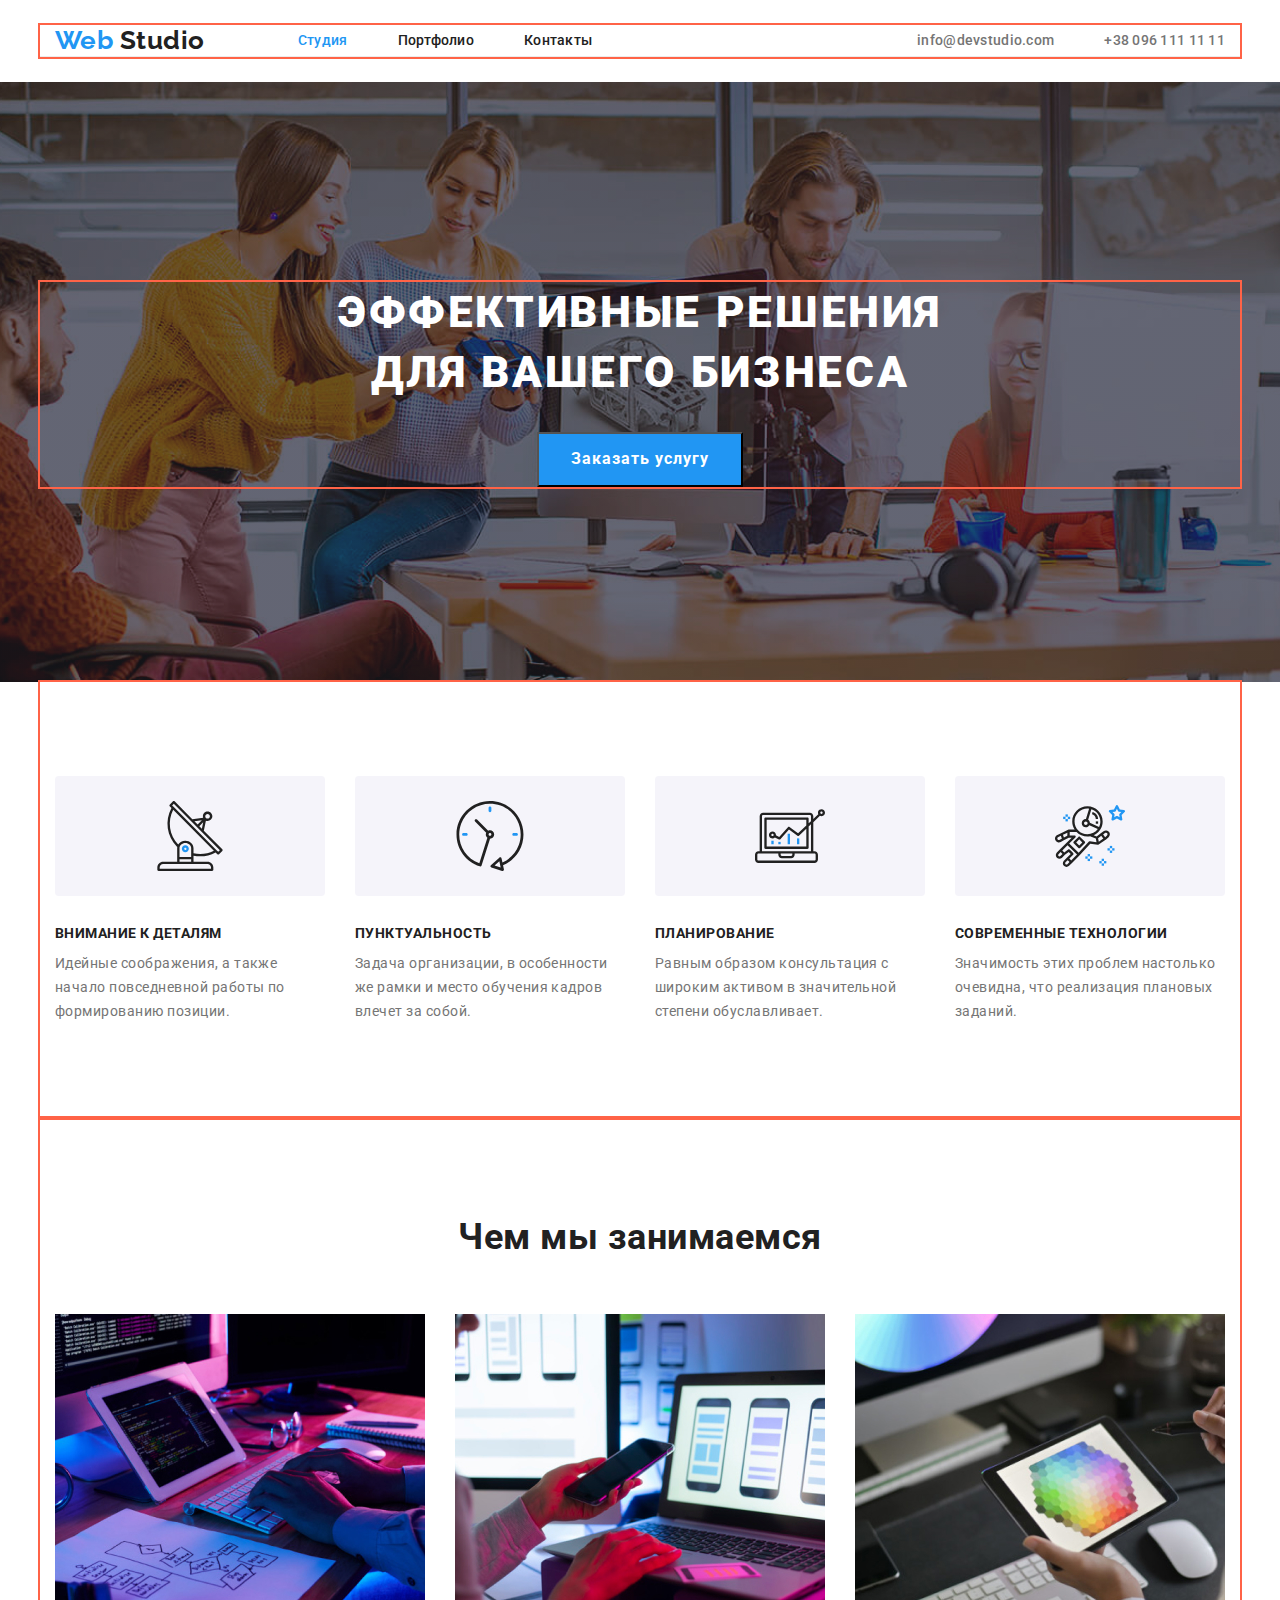
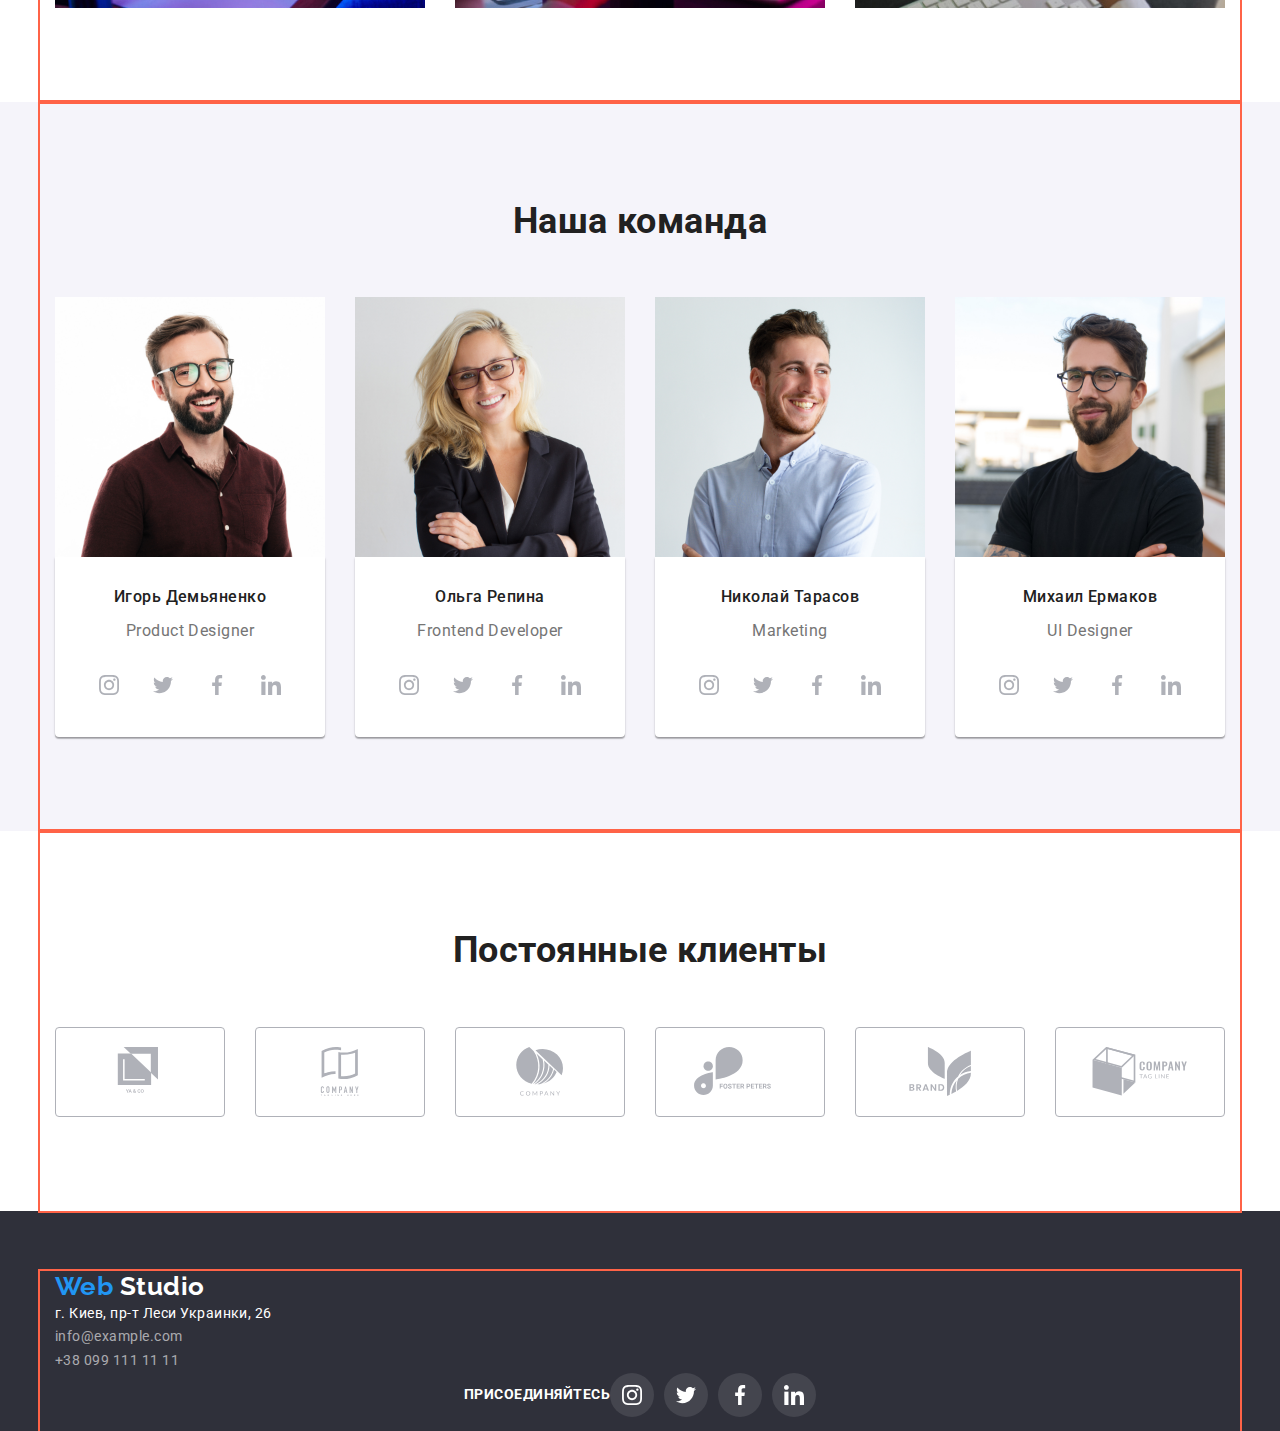
==== commit 6ae47493: "Исправляет ошибки" ====
--- a/index.html
+++ b/index.html
@@ -330,38 +330,40 @@
 						<a href="tel:+380991111111" class="footer-contacts">+38 099 111 11 11</a>
 					</address>
 
-					<div class="footer-join">ПРИСОЕДИНЯЙТЕСЬ</div>
-
-					<ul class="footer-social-list">
-						<li class="footer-list-item">
-							<a href="" class="footer-social-link">
-								<svg class="footer-link-svg">
-									<use href="./images/sprite.svg#instagram"></use>
-								</svg>
-							</a>
-						</li>
-						<li class="footer-list-item">
-							<a href="" class="footer-social-link">
-								<svg class="footer-link-svg">
-									<use href="./images/sprite.svg#twitter"></use>
-								</svg>
-							</a>
-						</li>
-						<li class="footer-list-item">
-							<a href="" class="footer-social-link">
-								<svg class="footer-link-svg">
-									<use href="./images/sprite.svg#facebook"></use>
-								</svg>
-							</a>
-						</li>
-						<li class="footer-list-item">
-							<a href="" class="footer-social-link">
-								<svg class="footer-link-svg">
-									<use href="./images/sprite.svg#linkedin"></use>
-								</svg>
-							</a>
-						</li>
-					</ul>
+					<div class="footer-join">
+						ПРИСОЕДИНЯЙТЕСЬ
+
+						<ul class="footer-social-list">
+							<li class="footer-list-item">
+								<a href="" class="footer-social-link">
+									<svg class="footer-link-svg">
+										<use href="./images/sprite.svg#instagram"></use>
+									</svg>
+								</a>
+							</li>
+							<li class="footer-list-item">
+								<a href="" class="footer-social-link">
+									<svg class="footer-link-svg">
+										<use href="./images/sprite.svg#twitter"></use>
+									</svg>
+								</a>
+							</li>
+							<li class="footer-list-item">
+								<a href="" class="footer-social-link">
+									<svg class="footer-link-svg">
+										<use href="./images/sprite.svg#facebook"></use>
+									</svg>
+								</a>
+							</li>
+							<li class="footer-list-item">
+								<a href="" class="footer-social-link">
+									<svg class="footer-link-svg">
+										<use href="./images/sprite.svg#linkedin"></use>
+									</svg>
+								</a>
+							</li>
+						</ul>
+					</div>
 				</div>
 			</div>
 		</footer>
--- a/css/styles.css
+++ b/css/styles.css
@@ -7,7 +7,6 @@
 	--footer-color: rgba(255, 255, 255, 0.6);
 	--footer-background-color: #2f303a;
 	--logo-color: #afb1b8;
-
 }
 
 *,
@@ -429,30 +428,30 @@
 	height: 44px;
 	border-radius: 50%;
 	color: var(--primary-white-color);
-	background-color: rgba(255, 255, 255, 0.1);;
-
+	background-color: rgba(255, 255, 255, 0.1);
 }
 .footer-list-item:not(:last-child) {
-	margin-right: 10px; {
-}
-
-
+	margin-right: 10px;
+}
+.footer-social-link:hover {
+	background-color: var(--accent-color);
+}
 
 .footer-link-svg {
-	
 	width: 20px;
 	height: 20px;
-		color: var(--primary-white-color);
-		
+	fill: currentColor;
 }
 
 .footer-join {
-	
 	color: var(--primary-white-color);
 	font-weight: bold;
 	font-size: 14px;
 	line-height: 1.14;
 	text-transform: uppercase;
+	display: flex;
+	justify-content: center;
+	align-items: center;
 }
 
 /* Стили для портфолио */
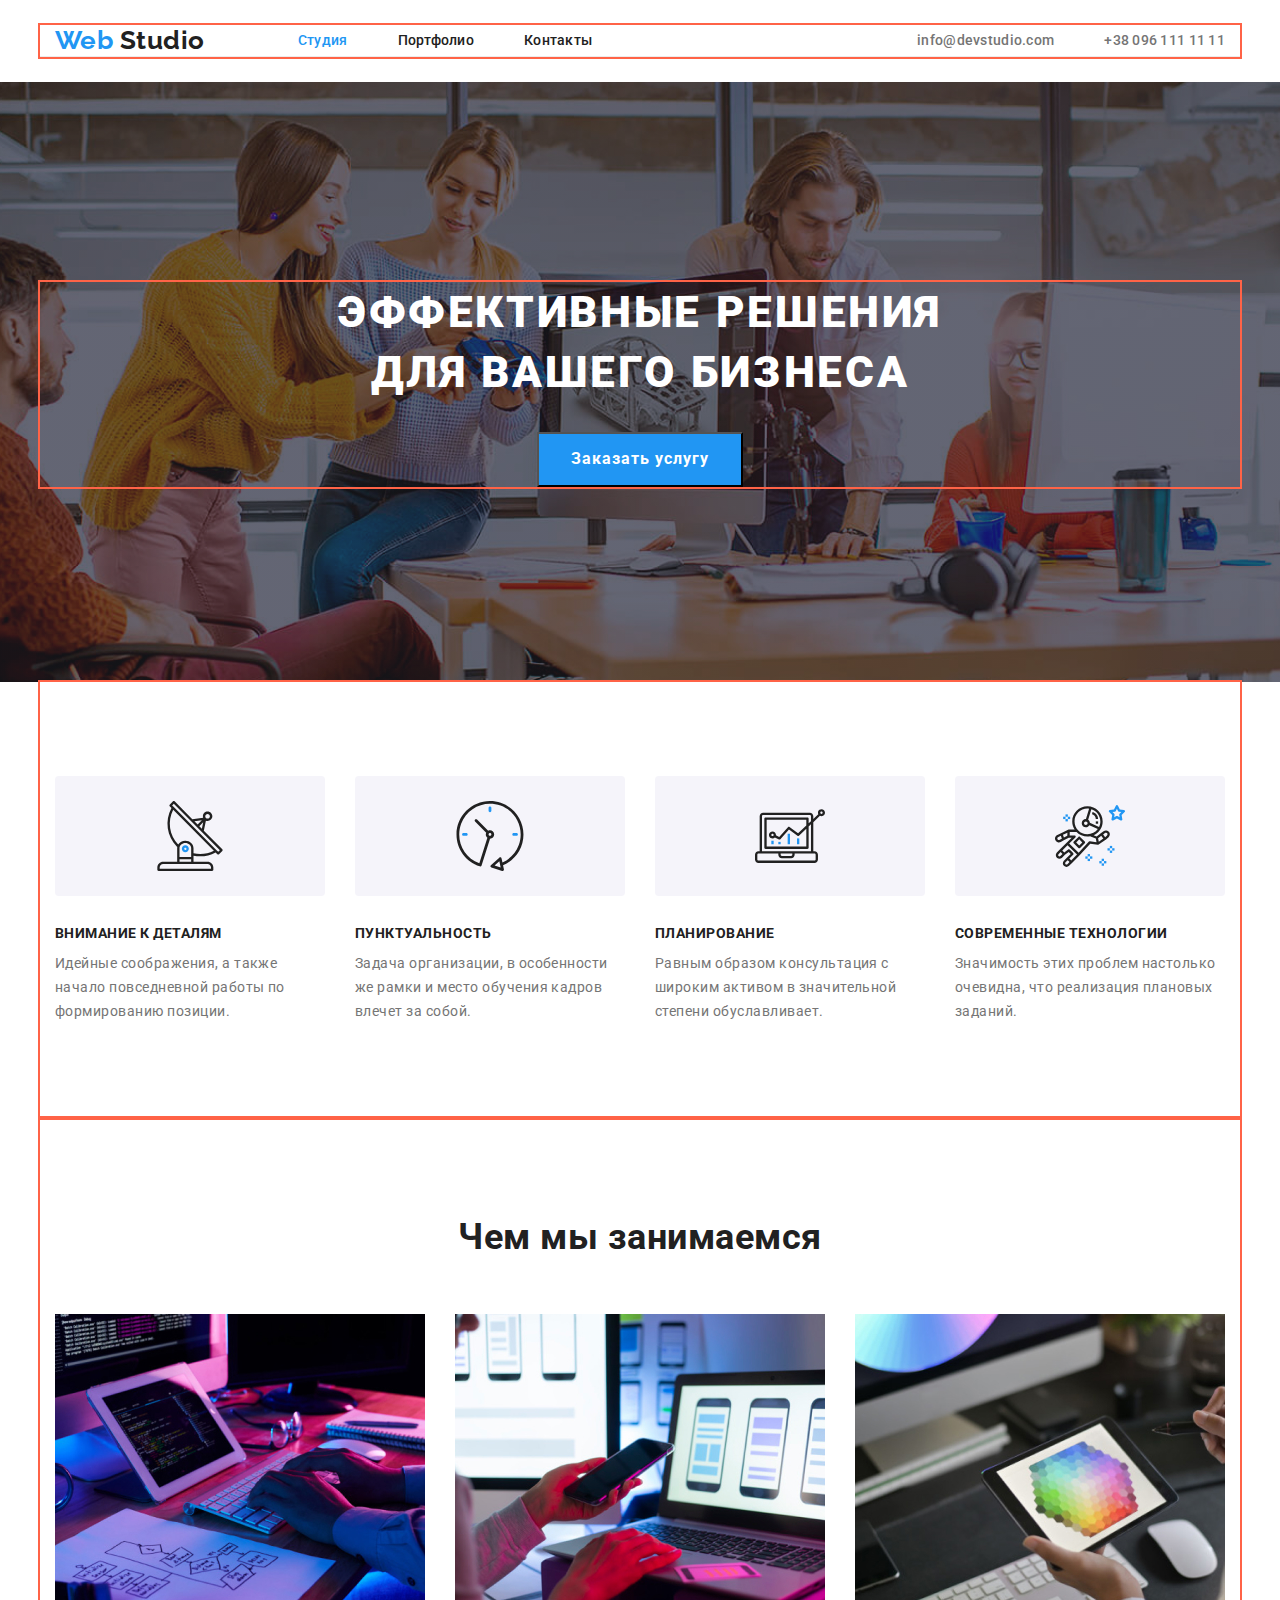
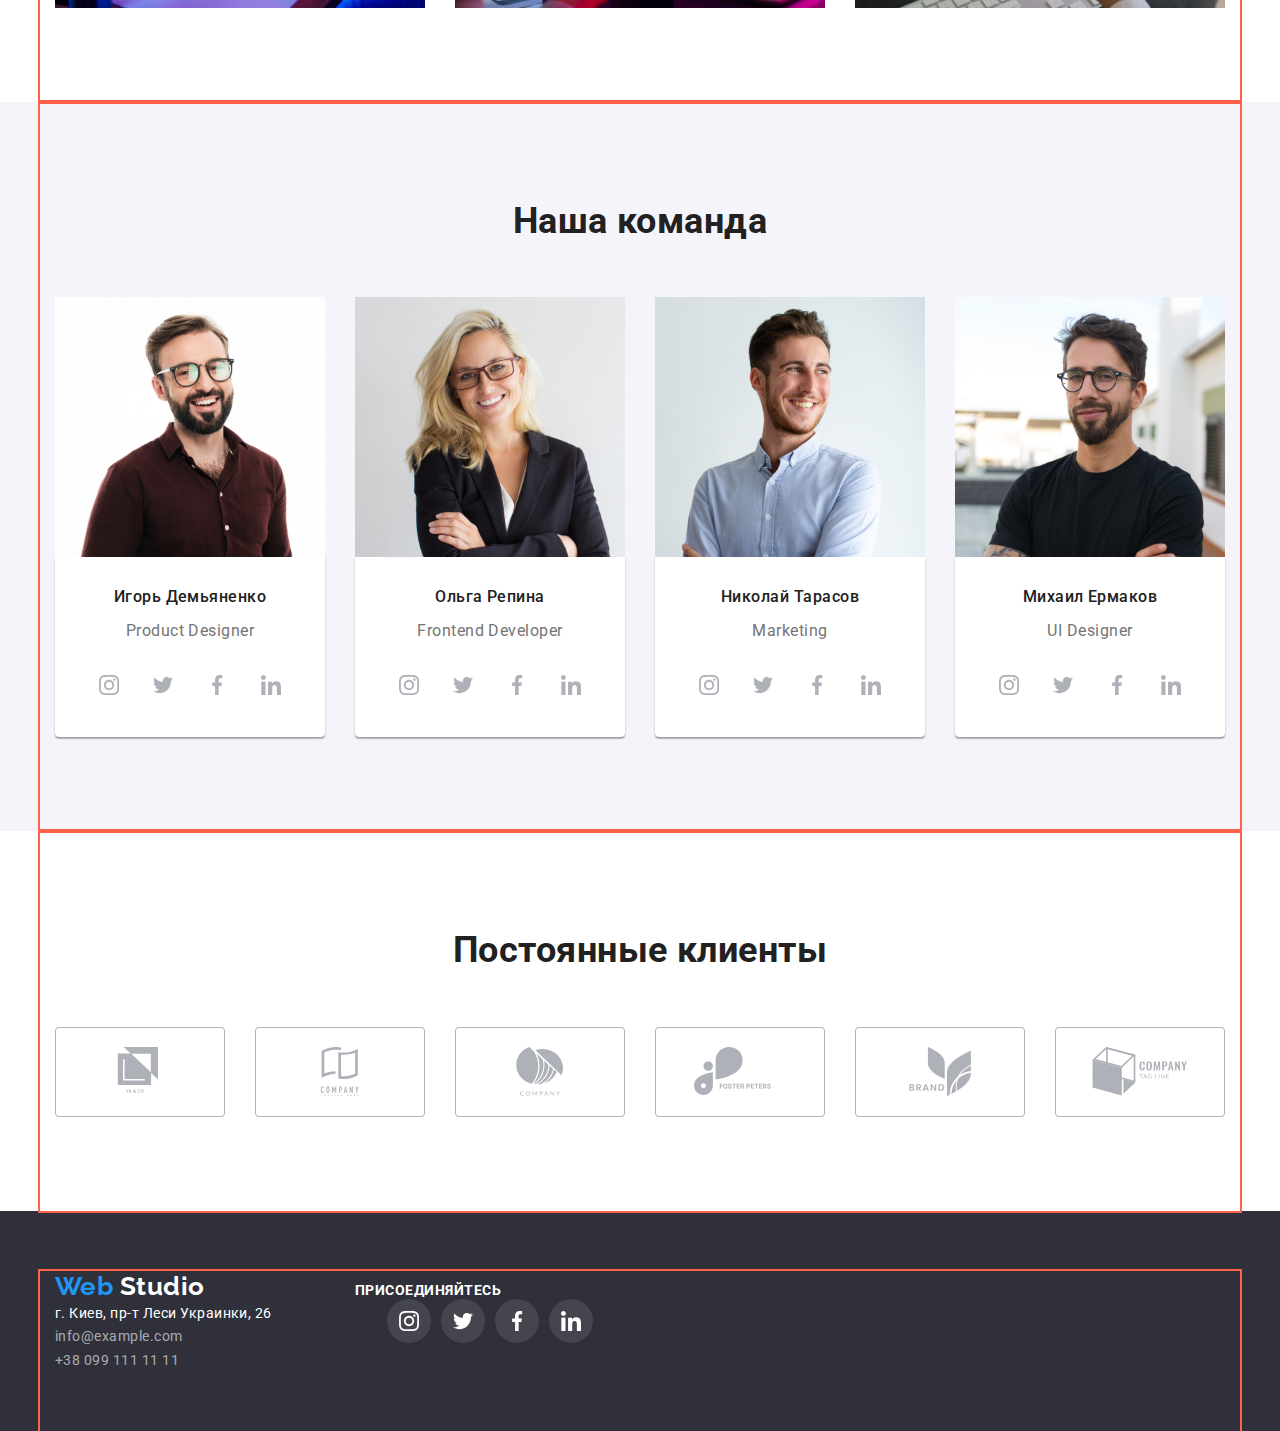
==== commit 83708cb8: "Правки" ====
--- a/index.html
+++ b/index.html
@@ -329,41 +329,41 @@
 
 						<a href="tel:+380991111111" class="footer-contacts">+38 099 111 11 11</a>
 					</address>
-
-					<div class="footer-join">
-						ПРИСОЕДИНЯЙТЕСЬ
-
-						<ul class="footer-social-list">
-							<li class="footer-list-item">
-								<a href="" class="footer-social-link">
-									<svg class="footer-link-svg">
-										<use href="./images/sprite.svg#instagram"></use>
-									</svg>
-								</a>
-							</li>
-							<li class="footer-list-item">
-								<a href="" class="footer-social-link">
-									<svg class="footer-link-svg">
-										<use href="./images/sprite.svg#twitter"></use>
-									</svg>
-								</a>
-							</li>
-							<li class="footer-list-item">
-								<a href="" class="footer-social-link">
-									<svg class="footer-link-svg">
-										<use href="./images/sprite.svg#facebook"></use>
-									</svg>
-								</a>
-							</li>
-							<li class="footer-list-item">
-								<a href="" class="footer-social-link">
-									<svg class="footer-link-svg">
-										<use href="./images/sprite.svg#linkedin"></use>
-									</svg>
-								</a>
-							</li>
-						</ul>
-					</div>
+				</div>
+
+				<div class="footer-item footer-join">
+					ПРИСОЕДИНЯЙТЕСЬ
+
+					<ul class="footer-social-list">
+						<li class="footer-list-item">
+							<a href="" class="footer-social-link">
+								<svg class="footer-link-svg">
+									<use href="./images/sprite.svg#instagram"></use>
+								</svg>
+							</a>
+						</li>
+						<li class="footer-list-item">
+							<a href="" class="footer-social-link">
+								<svg class="footer-link-svg">
+									<use href="./images/sprite.svg#twitter"></use>
+								</svg>
+							</a>
+						</li>
+						<li class="footer-list-item">
+							<a href="" class="footer-social-link">
+								<svg class="footer-link-svg">
+									<use href="./images/sprite.svg#facebook"></use>
+								</svg>
+							</a>
+						</li>
+						<li class="footer-list-item">
+							<a href="" class="footer-social-link">
+								<svg class="footer-link-svg">
+									<use href="./images/sprite.svg#linkedin"></use>
+								</svg>
+							</a>
+						</li>
+					</ul>
 				</div>
 			</div>
 		</footer>
--- a/css/styles.css
+++ b/css/styles.css
@@ -401,6 +401,10 @@
 	display: flex;
 	padding-top: 60px;
 }
+.footer .container {
+	display: flex;
+	align-items: baseline;
+}
 .footer-nav {
 	background-color: var(--footer-background-color);
 	color: var(--primary-white-color);
@@ -430,6 +434,12 @@
 	color: var(--primary-white-color);
 	background-color: rgba(255, 255, 255, 0.1);
 }
+.footer-item {
+	width: calc((50% - 45px) / 2);
+}
+.footer-item:not(:last-child) {
+	margin-right: 30px;
+}
 .footer-list-item:not(:last-child) {
 	margin-right: 10px;
 }
@@ -449,7 +459,6 @@
 	font-size: 14px;
 	line-height: 1.14;
 	text-transform: uppercase;
-	display: flex;
 	justify-content: center;
 	align-items: center;
 }
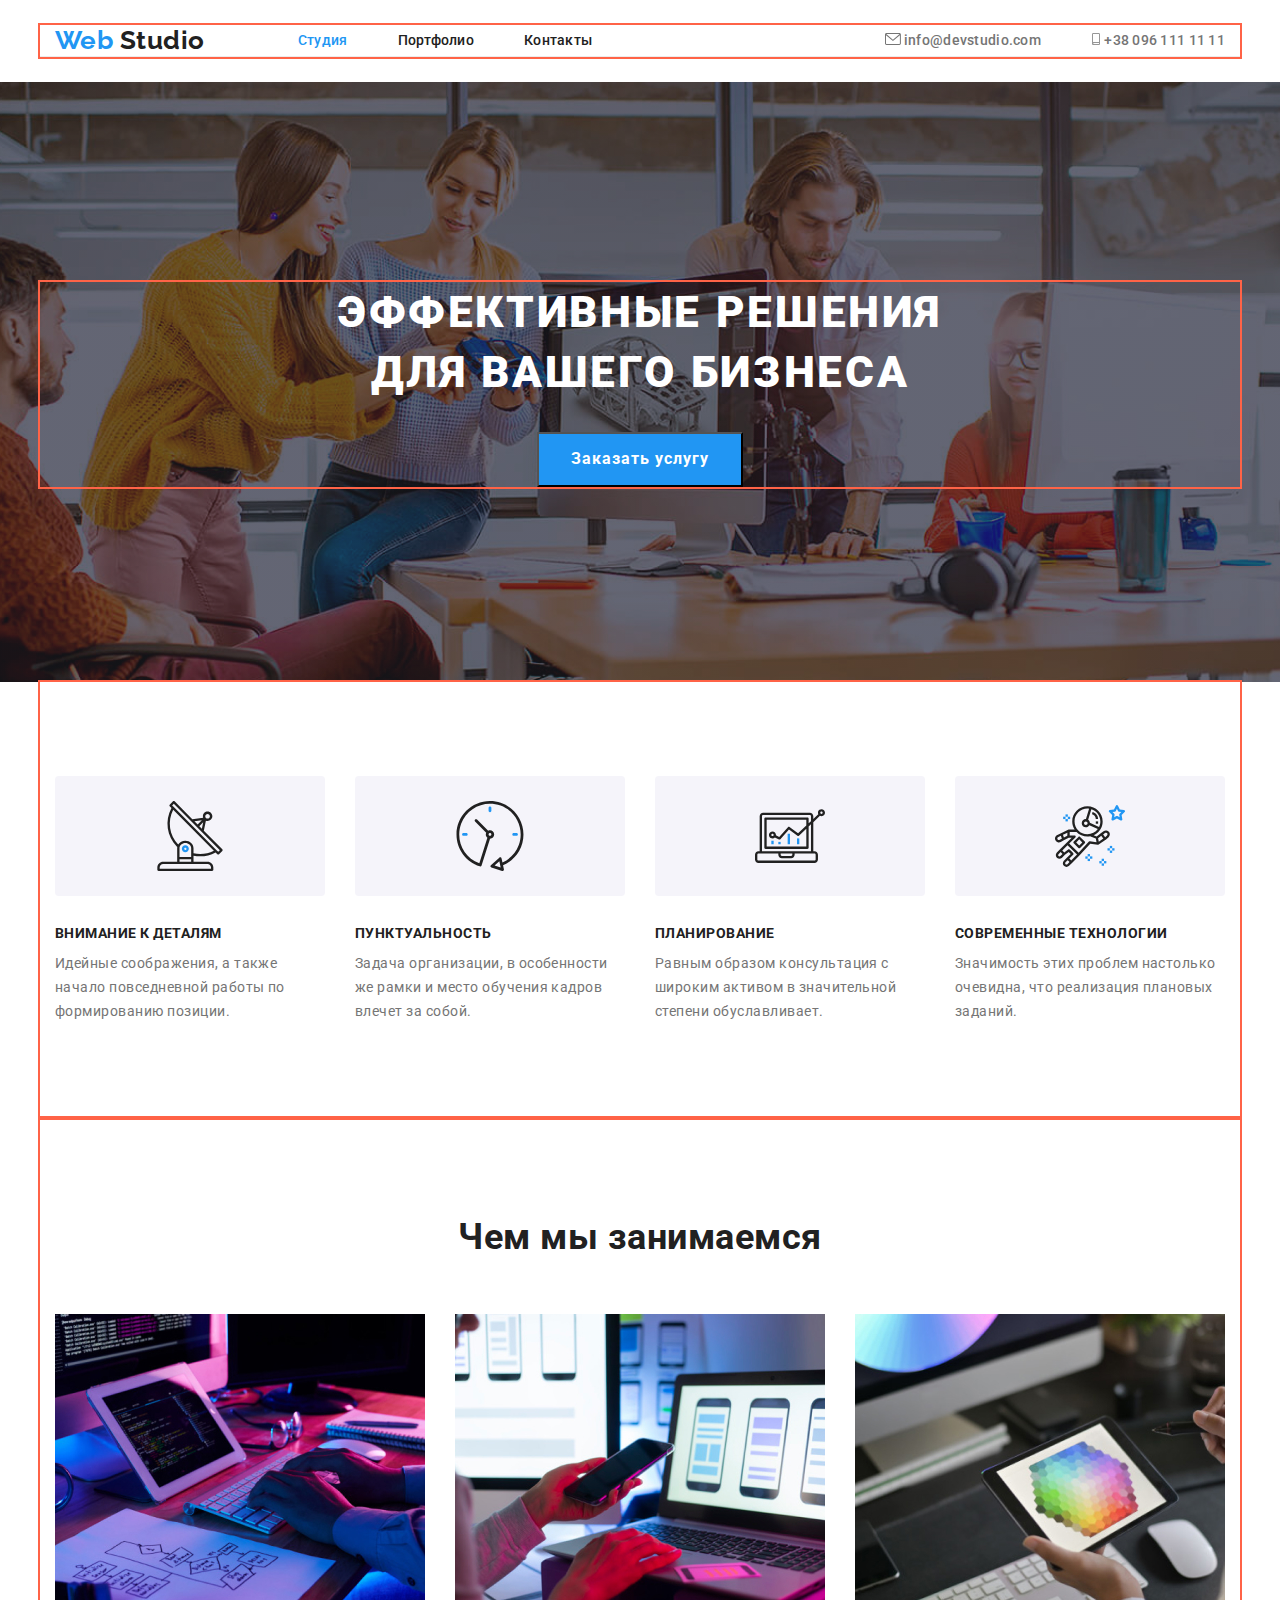
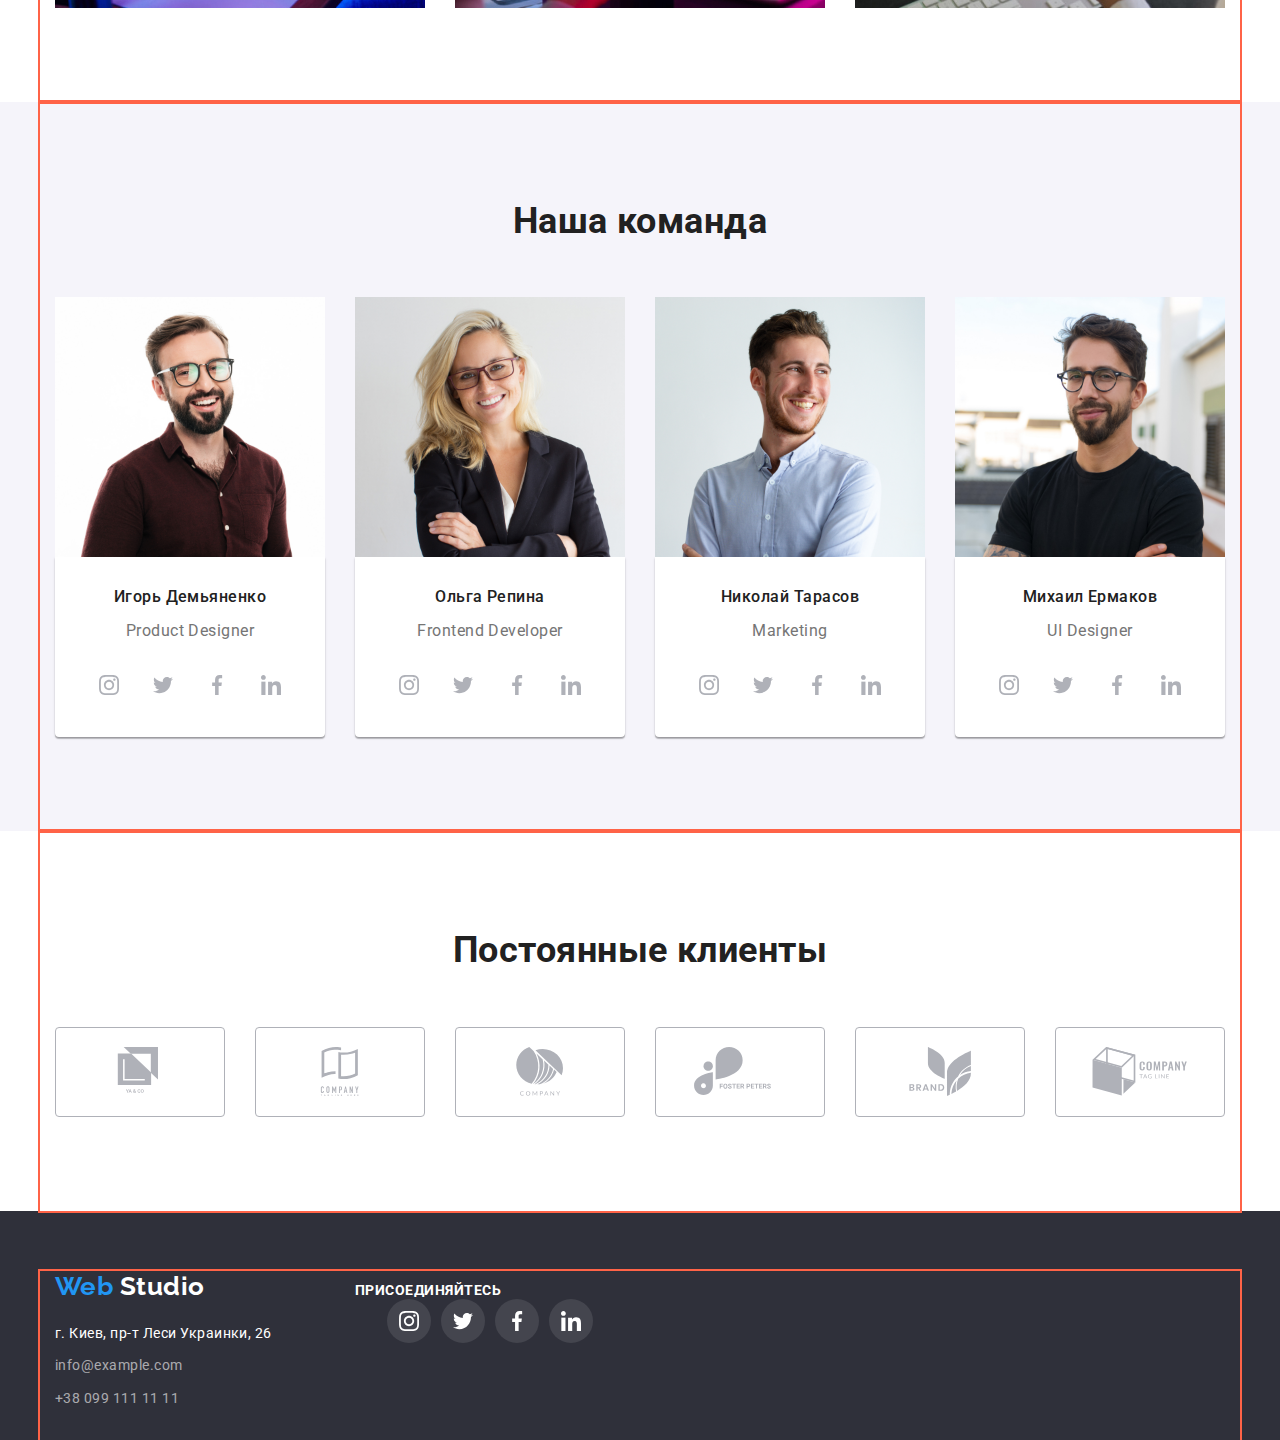
==== commit 88d11050: "Добавляет отступы" ====
--- a/index.html
+++ b/index.html
@@ -31,8 +31,22 @@
 				</nav>
 				<address>
 					<ul class="contacts">
-						<li class="item"><a href="mailto:info@devstudio.com" class="link current">info@devstudio.com</a></li>
-						<li><a href="tel:+380961111111" class="link">+38 096 111 11 11</a></li>
+						<li class="item">
+							<a href="mailto:info@devstudio.com" class="mail link current">
+								<svg class="mail-svg">
+									<use href="./images/sprite.svg#mail"></use>
+								</svg>
+								info@devstudio.com
+							</a>
+						</li>
+						<li>
+							<a href="tel:+380961111111" class="phone link current">
+								<svg class="phone-svg">
+									<use href="./images/sprite.svg#phone"></use>
+								</svg>
+								+38 096 111 11 11
+							</a>
+						</li>
 					</ul>
 				</address>
 			</div>
--- a/css/styles.css
+++ b/css/styles.css
@@ -96,12 +96,7 @@
 .site-nav {
 	display: flex;
 }
-/* .site-nav-item::before {
-	content: "";
-}
-.site-nav-item::after {
-	content: "";
-} */
+
 .site-nav-item:not(:last-child) {
 	margin-right: 50px;
 }
@@ -146,6 +141,24 @@
 	color: var(--accent-color);
 }
 
+.contacts .mail-svg {
+	width: 16px;
+	height: 12px;
+	fill: var(--title-text-color);
+	margin-right: 10 px;
+}
+.contacts .mail-svg:hover {
+	fill: var(--accent-color);
+}
+.contacts .phone-svg {
+	width: 10px;
+	height: 12px;
+	fill: var(--title-text-color);
+	margin-right: 10 px;
+}
+.contacts .phone-svg:hover {
+	fill: var(--accent-color);
+}
 /* Hero */
 .hero {
 	text-align: center;
@@ -411,6 +424,8 @@
 	font-style: normal;
 	font-size: 14px;
 	line-height: 1.71;
+	margin-top: 20px;
+	margin-bottom: 9px;
 }
 .footer-contacts {
 	display: block;
@@ -419,6 +434,8 @@
 	font-size: 14px;
 	line-height: 1.71;
 	text-decoration: none;
+	margin-bottom: 9px;
+	margin-top: 9px;
 }
 .footer-social-list {
 	display: flex;
@@ -436,6 +453,9 @@
 }
 .footer-item {
 	width: calc((50% - 45px) / 2);
+	justify-content: center;
+	align-items: center;
+	margin-bottom: 20px;
 }
 .footer-item:not(:last-child) {
 	margin-right: 30px;
@@ -446,7 +466,9 @@
 .footer-social-link:hover {
 	background-color: var(--accent-color);
 }
-
+/* b {
+	margin-bottom: 20px;
+} */
 .footer-link-svg {
 	width: 20px;
 	height: 20px;
@@ -461,6 +483,7 @@
 	text-transform: uppercase;
 	justify-content: center;
 	align-items: center;
+	margin-bottom: 20px;
 }
 
 /* Стили для портфолио */
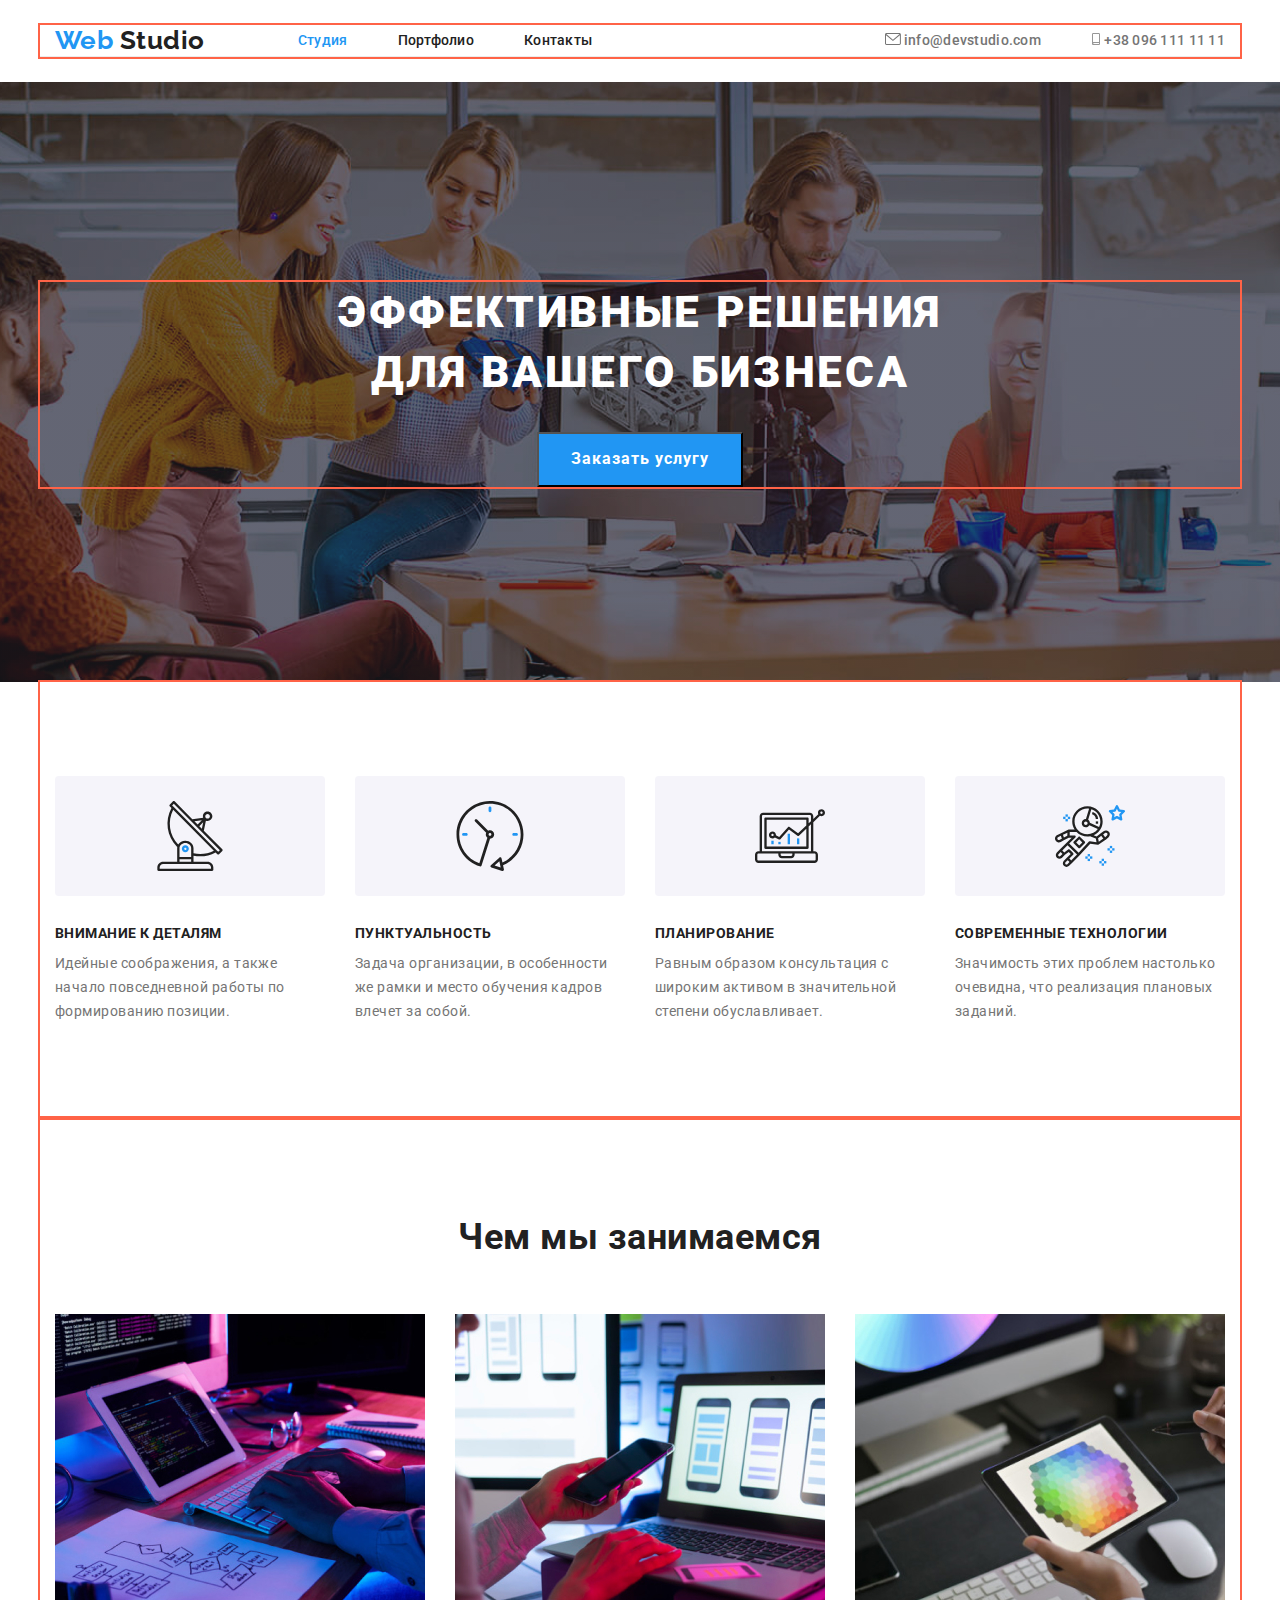
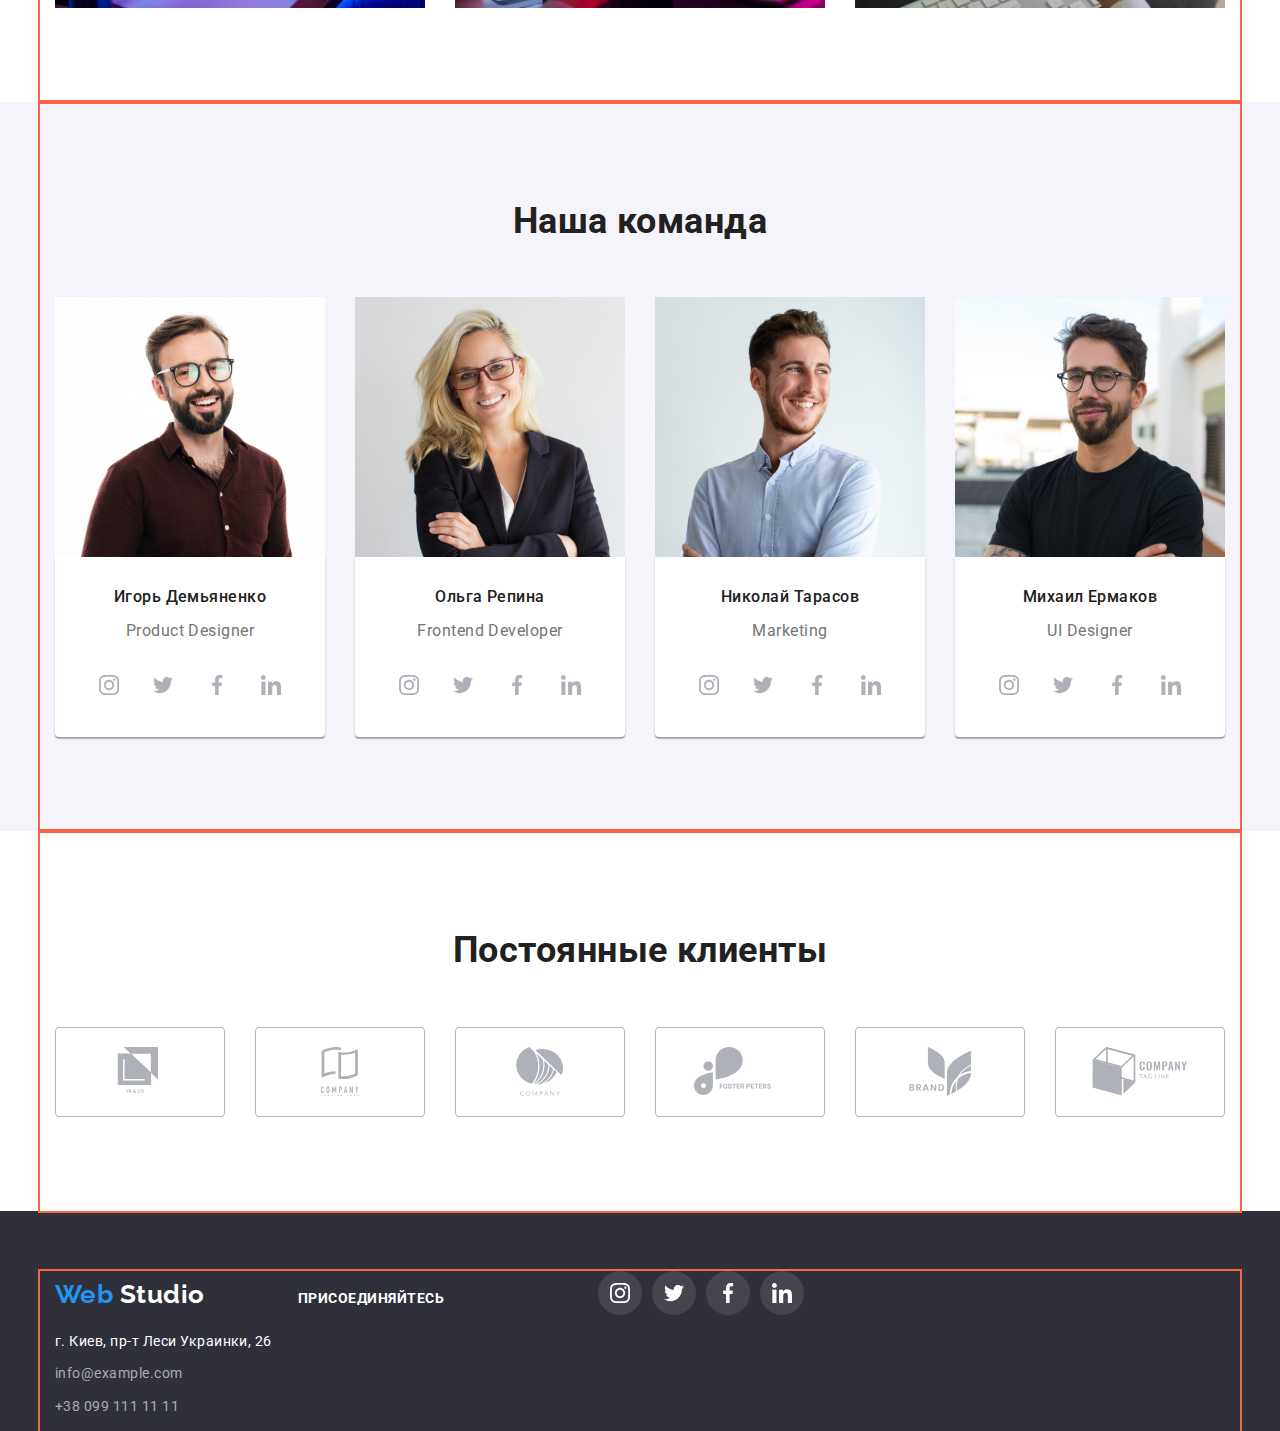
==== commit a6c013e9: "Добавляет оформление иконок" ====
--- a/index.html
+++ b/index.html
@@ -344,41 +344,38 @@
 						<a href="tel:+380991111111" class="footer-contacts">+38 099 111 11 11</a>
 					</address>
 				</div>
-
-				<div class="footer-item footer-join">
-					ПРИСОЕДИНЯЙТЕСЬ
-
-					<ul class="footer-social-list">
-						<li class="footer-list-item">
-							<a href="" class="footer-social-link">
-								<svg class="footer-link-svg">
-									<use href="./images/sprite.svg#instagram"></use>
-								</svg>
-							</a>
-						</li>
-						<li class="footer-list-item">
-							<a href="" class="footer-social-link">
-								<svg class="footer-link-svg">
-									<use href="./images/sprite.svg#twitter"></use>
-								</svg>
-							</a>
-						</li>
-						<li class="footer-list-item">
-							<a href="" class="footer-social-link">
-								<svg class="footer-link-svg">
-									<use href="./images/sprite.svg#facebook"></use>
-								</svg>
-							</a>
-						</li>
-						<li class="footer-list-item">
-							<a href="" class="footer-social-link">
-								<svg class="footer-link-svg">
-									<use href="./images/sprite.svg#linkedin"></use>
-								</svg>
-							</a>
-						</li>
-					</ul>
-				</div>
+				<b class="footer-join">ПРИСОЕДИНЯЙТЕСЬ</b>
+
+				<ul class="footer-social-list">
+					<li class="footer-list-item">
+						<a href="" class="footer-social-link">
+							<svg class="footer-link-svg">
+								<use href="./images/sprite.svg#instagram"></use>
+							</svg>
+						</a>
+					</li>
+					<li class="footer-list-item">
+						<a href="" class="footer-social-link">
+							<svg class="footer-link-svg">
+								<use href="./images/sprite.svg#twitter"></use>
+							</svg>
+						</a>
+					</li>
+					<li class="footer-list-item">
+						<a href="" class="footer-social-link">
+							<svg class="footer-link-svg">
+								<use href="./images/sprite.svg#facebook"></use>
+							</svg>
+						</a>
+					</li>
+					<li class="footer-list-item">
+						<a href="" class="footer-social-link">
+							<svg class="footer-link-svg">
+								<use href="./images/sprite.svg#linkedin"></use>
+							</svg>
+						</a>
+					</li>
+				</ul>
 			</div>
 		</footer>
 	</body>
--- a/css/styles.css
+++ b/css/styles.css
@@ -69,6 +69,11 @@
 	justify-content: space-between;
 	border-bottom: 1px solid #ececec;
 }
+/* .header .container::after {
+	content: "";
+	width: 1200px;
+	border: 1px solid #ececec;
+} */
 .navigation {
 	display: flex;
 	align-items: center;
@@ -451,13 +456,15 @@
 	color: var(--primary-white-color);
 	background-color: rgba(255, 255, 255, 0.1);
 }
-.footer-item {
+.footer-join {
 	width: calc((50% - 45px) / 2);
 	justify-content: center;
 	align-items: center;
+	display: inline-block;
 	margin-bottom: 20px;
 }
-.footer-item:not(:last-child) {
+
+.footer-join:not(:last-child) {
 	margin-right: 30px;
 }
 .footer-list-item:not(:last-child) {
@@ -466,16 +473,13 @@
 .footer-social-link:hover {
 	background-color: var(--accent-color);
 }
-/* b {
-	margin-bottom: 20px;
-} */
+
 .footer-link-svg {
 	width: 20px;
 	height: 20px;
 	fill: currentColor;
 }
-
-.footer-join {
+.footer .footer-join {
 	color: var(--primary-white-color);
 	font-weight: bold;
 	font-size: 14px;
@@ -484,6 +488,7 @@
 	justify-content: center;
 	align-items: center;
 	margin-bottom: 20px;
+	display: inline-block;
 }
 
 /* Стили для портфолио */
@@ -525,8 +530,6 @@
 	padding-bottom: 94px;
 }
 
-/* .container .portfolio-section {
-} */
 .portfolio-section-item {
 	width: 370px;
 	margin-right: 30px;
@@ -555,7 +558,9 @@
 	border: 1px solid #eeeeee;
 	height: 110px;
 }
-
+.descrpt:hover {
+	box-shadow: 0px 1px 1px rgba(0, 0, 0, 0.12), 0px 4px 4px rgba(0, 0, 0, 0.06), 1px 4px 6px rgba(0, 0, 0, 0.16);
+}
 /* .portfolio-section .description {
 	background-color: var(--accent-color);
 	color: var(--primary-white-color);
